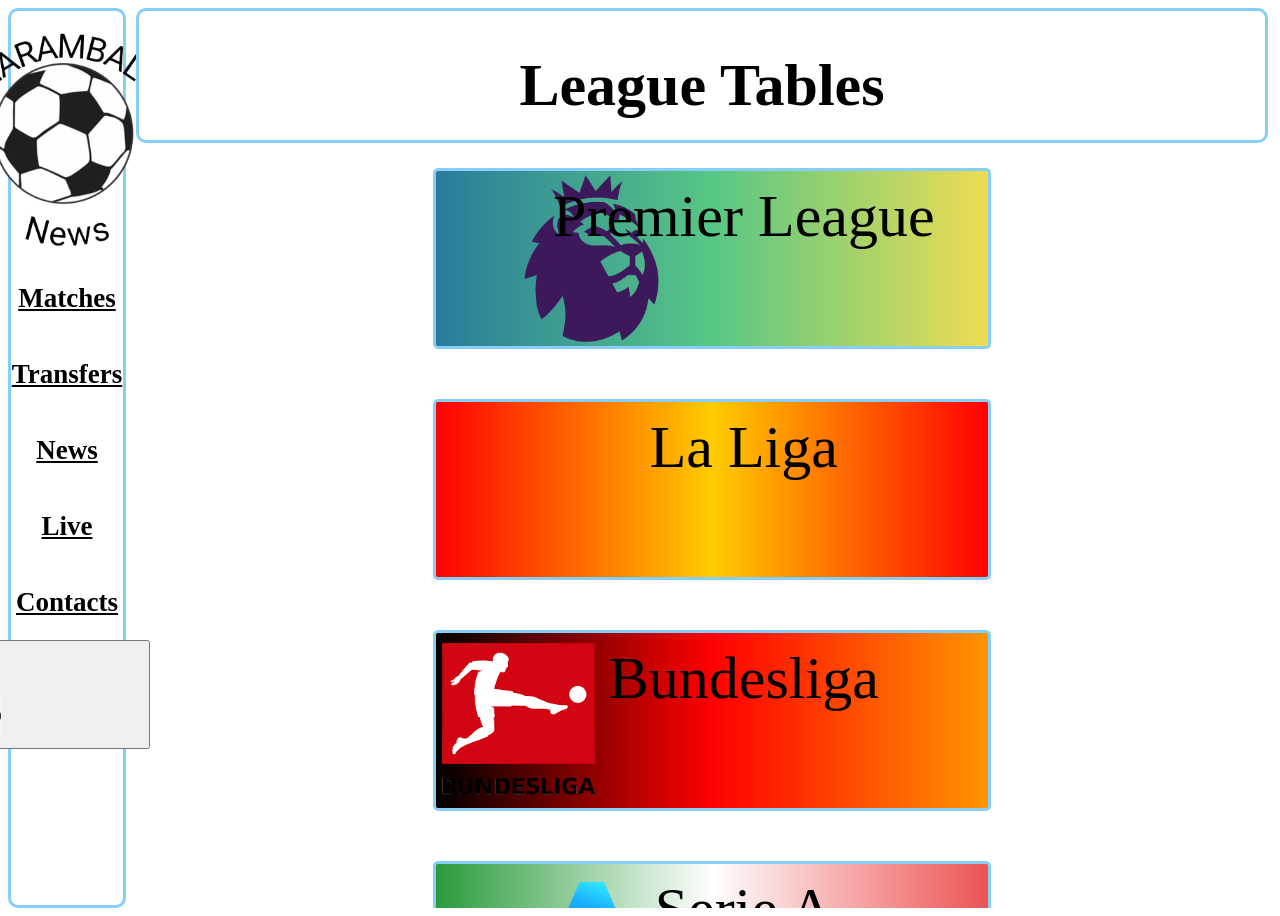
==== index.html @ cccdbd63 "vecka 13 ." ====
<!DOCTYPE html>
<html lang="en">
<head>
  <meta charset="UTF-8">
  <meta name="viewport" content="width=device-width, initial-scale=1.0">
  <link rel="stylesheet" href="css/style.css">
  <title>Document</title>




  
</head>

<body>


  

  <header>
    <h1>League Tables</h1> 
  </header>

<main
  class="container">
  <details id="prem" name="league" class="details">
    <table class="table">
      <tr>
        <td>Team</td>
        <td>Points</td>
        <td>Wins</td>
        <td>Draws</td>
        <td>Losses</td>
      </tr>
      
      <tr>
      <td> <img class="logo" src="img/logos/prem/lfc.png" alt=""> Liverpool</td>
      <td>84</td>
      <td>25</td>
      <td>9</td>
      <td>4</td>
      </tr>
      
      <tr>
        <td> <img class="logo" src="img/logos/prem/afc.png" alt=""> Arsenal</td>
        <td>74</td>
        <td>20</td>
        <td>14</td>
        <td>4</td>
      </tr>

      <tr>
        <td> <img class="logo" src="img/logos/prem/mcfc.png" alt=""> Man City</td>
        <td>71</td>
        <td>21</td>
        <td>8</td>
        <td>9</td>
      </tr>

      <tr>
        <td> <img class="logo" src="img/logos/prem/cfc.png" alt=""> Chealsea</td>
        <td>69</td>
        <td>20</td>
        <td>9</td>
        <td>9</td>
      </tr>

      <tr>
        <td> <img class="logo" src="img/logos/prem/nfc.png" alt=""> Newcastle</td>
        <td>66</td>
        <td>20</td>
        <td>12</td>
        <td>6</td>
      </tr>
      
      
      
        </table>
  <summary> Premier League</summary>
</details>



  <details id="laliga" name="league" class="details">
    <table class="table">
      <tr>
        <td>Team</td>
        <td>Points</td>
        <td>Wins</td>
        <td>Losses</td>
        <td>Draws</td>
      </tr>
      
      <tr>
      <td> <img class="logo" src="img/logos/liga/fcb.png" alt=""> Barcelona</td>
      <td>88</td>
      <td>28</td>
      <td>6</td>
      <td>4</td>
      </tr>
      
      <tr>
        <td> <img class="logo" src="img/logos/liga/real.png" alt=""> Real Madrid</td>
        <td>84</td>
        <td>26</td>
        <td>6</td>
        <td>6</td>
      </tr>
      
      <tr>
        <td> <img class="logo" src="img/logos/liga/amadrid.png" alt=""> Atlético Madrid</td>
        <td>76</td>
        <td>22</td>
        <td>6</td>
        <td>10</td>
      </tr>
      
      <tr>
        <td> <img class="logo" src="img/logos/liga/bilbao.png" alt=""> Bilbao</td>
        <td>70</td>
        <td>19</td>
        <td>6</td>
        <td>13</td>
      </tr>
      
      <tr>
        <td> <img class="logo" src="img/logos/liga/villa.png" alt=""> Villarreal</td>
        <td>70</td>
        <td>20</td>
        <td>8</td>
        <td>10</td>
      </tr>
      
        </table>
<summary>La Liga</summary>
  </details>



  <details id="bundesliga" name="league" class="details">

    <table class="table">
      <tr>
        <td>Team</td>
        <td>Points</td>
        <td>Wins</td>
        <td>Losses</td>
        <td>Draws</td>
      </tr>
      
      <tr>
      <td> <img class="logo" src="img/logos/Bundesliga/bayern.png" alt=""> Bayern</td>
      <td>82</td>
      <td>25</td>
      <td>2</td>
      <td>7</td>
      </tr>
      
      <tr>
        <td> <img class="logo" src="img/logos/Bundesliga/leverkusen.png" alt=""> Leverkusen</td>
        <td>69</td>
        <td>19</td>
        <td>3</td>
        <td>12</td>
      </tr>

      <tr>
        <td> <img class="logo" src="img/logos/Bundesliga/frankfurt.png" alt=""> Frankfurt</td>
        <td>60</td>
        <td>17</td>
        <td>8</td>
        <td>9</td>
      </tr>

      <tr>
        <td> <img class="logo" src="img/logos/Bundesliga/dortmund.png" alt=""> Dortmund</td>
        <td>57</td>
        <td>17</td>
        <td>11</td>
        <td>6</td>
      </tr>

      <tr>
        <td> <img class="logo" src="img/logos/Bundesliga/freiburg.png" alt=""> Freiburg</td>
        <td>55</td>
        <td>16</td>
        <td>11</td>
        <td>7</td>
      </tr>
      
        </table>

    <summary>Bundesliga</summary>
  </details>



  <details id="seriea" name="league" class="details">

    <table class="table">
      <tr>
        <td>Team</td>
        <td>Points</td>
        <td>Wins</td>
        <td>Losses</td>
        <td>Draws</td>
      </tr>
      
      <tr>
      <td> <img class="logo" src="img/logos/Serie/napoli.png" alt=""> Napoli</td>
      <td>82</td>
      <td>24</td>
      <td>4</td>
      <td>10</td>
      </tr>
      
      <tr>
        <td> <img class="logo" src="img/logos/Serie/inter.png" alt=""> Inter</td>
        <td>74</td>
        <td>22</td>
        <td>8</td>
        <td>8</td>
      </tr>
      
      <tr>
        <td> <img class="logo" src="img/logos/Serie/atalanta.png" alt=""> Atalanta</td>
        <td>74</td>
        <td>22</td>
        <td>8</td>
        <td>8</td>
      </tr>
      
      <tr>
        <td> <img class="logo" src="img/logos/Serie/juve.png" alt=""> Juventus</td>
        <td>70</td>
        <td>18</td>
        <td>4</td>
        <td>16</td>
      </tr>
      
      <tr>
        <td> <img class="logo" src="img/logos/Serie/roma.png" alt=""> Roma</td>
        <td>69</td>
        <td>20</td>
        <td>9</td>
        <td>9</td>
      </tr>
      
        </table>

    <summary>Serie A</summary>
  </details>



  <details id="ligue1" name="league" class="details">
    <table class="table">
      <tr>
        <td>Team</td>
        <td>Points</td>
        <td>Wins</td>
        <td>Losses</td>
        <td>Draws</td>
      </tr>
      
      <tr>
      <td> <img class="logo" src="img/logos/1/psg.png" alt=""> PSG</td>
      <td>84</td>
      <td>26</td>
      <td>2</td>
      <td>6</td>
      </tr>
      
      <tr>
        <td> <img class="logo" src="img/logos/1/lom.png" alt=""> L'OM</td>
        <td>65</td>
        <td>20</td>
        <td>9</td>
        <td>5</td>
      </tr>
      
      <tr>
        <td> <img class="logo" src="img/logos/1/monaco.png" alt=""> AS Monaco</td>
        <td>61</td>
        <td>18</td>
        <td>9</td>
        <td>7</td>
      </tr>
      
      <tr>
        <td> <img class="logo" src="img/logos/1/nice.png" alt=""> Nice</td>
        <td>60</td>
        <td>17</td>
        <td>8</td>
        <td>9</td>
      </tr>
      
      <tr>
        <td> <img class="logo" src="img/logos/1/losc.png" alt=""> LOSC</td>
        <td>60</td>
        <td>17</td>
        <td>8</td>
        <td>9</td>
      </tr>
      
        </table>
    <summary>Ligue 1</summary>
  </details>




  <details id="championsleague" name="league" class="details">
    <table class="table">
<tr>
  <td>Team</td>
  <td>Points</td>
  <td>Wins</td>
  <td>Losses</td>
  <td>Draws</td>
</tr>

<tr>
<td> <img class="logo" src="img/logos/prem/lfc.png" alt=""> Liverpool</td>
<td>21</td>
<td>7</td>
<td>1</td>
<td>0</td>
</tr>

<tr>
  <td> <img class="logo" src="img/logos/liga/fcb.png" alt=""> Barcelona</td>
  <td>19</td>
  <td>6</td>
  <td>1</td>
  <td>1</td>
</tr>

<tr>
  <td> <img class="logo" src="img/logos/prem/afc.png" alt=""> Arsenal</td>
  <td>19</td>
  <td>6</td>
  <td>1</td>
  <td>1</td>
</tr>

<tr>
  <td> <img class="logo" src="img/logos/Serie/inter.png" alt=""> Inter</td>
  <td>19</td>
  <td>6</td>
  <td>1</td>
  <td>1</td>
</tr>

<tr>
  <td> <img class="logo" src="img/logos/liga/amadrid.png" alt=""> Atlético Madrid</td>
  <td>18</td>
  <td>6</td>
  <td>2</td>
  <td>0</td>
</tr>

  </table>

    <summary>Champions League</summary>
  </details>
  


</main>

<nav>

  <a href="index.html">  <img  id="haram" src="img/logos/haramball.png" alt="">  </a>
 <h1><a href="index2.html">Matches</a></h1>
 <h1><a href="index3.html">Transfers</a></h1>
<h1><a href="index4.html">News</a></h1>
<h1><a href="index5.html">Live</a></h1>
<h1><a href="indexcontacts.html">Contacts</a></h1>

<button>
<audio  controls autoplay>
  <source src="audio/sawarim-djihad-made-with-Voicemod.mp3">
</audio>
</button>


</nav>

</body>
</html>
---- css/style.css ----
body{
    display:grid;
    height:100vh;
    width: 100vw;
    grid-template-columns: 10vw 90vw;
    grid-template-rows:  15vh 85vh;
    grid-template-areas:
   'nav hd'
   'nav mn';
   font-size: xx-large;
   font-family:Georgia, 'Times New Roman', Times, serif;
   font-weight: 300;
}

header{
    grid-area: hd;
    background-color:white;
    background-size: contain;
    color: black;
     margin-right: 20px;
border: 3px solid lightskyblue;
border-radius: 10px;
font-size: 30px;
text-align: center;
z-index: 999;
}

nav{
    grid-area: nav;
    background-color:white;
    display: flex;
    flex-direction: column;
    align-items: center;
    font-size: 18px;
    margin-right: 10px;
 border-color: black;
border-radius: 10px;
border: 3px solid lightskyblue;


}
main{
    grid-area: mn;
    background-color:white;
    overflow: scroll;
}

.container{
    display: flex;
    flex-wrap: wrap;
    justify-content: space-evenly;
  
}


.container details{
background-color:whitesmoke;
width: 40vw;
height: 15vh;
margin:25px;
padding: 20px;
border-radius: 5px;
font-size: 60px;
border: 3px solid lightskyblue;



}

.table{
background-color: white;
font-size:xx-large;
z-index: 999;
position: absolute;
}

.logo{
    width: 100px;
    height: 100px;
}


td,tr{
    border-bottom: 3px solid black;
    border-left: 3px solid black;
    text-align: center;
    
}

.details{
    z-index: 0;
    position: relative;
    text-align: center;
    line-height: 50px;
    
}

.details[open]{
    z-index: 1000;
}

::marker{
    color: transparent;
}

::marker{
    color: transparent;
    width:100px;
    height:100px;
}


.leaguelogo{
    width: 50px;
    height:50px;
}

#prem{
    background-image: url(../img/logos/prem/prem.png),linear-gradient(90deg,rgba(42, 123, 155, 1) 0%, rgba(87, 199, 133, 1) 50%, rgba(237, 221, 83, 1) 100%);
    background-repeat: no-repeat;
    background-size: contain;

 

}



#laliga{
    background-image: url(https://1000logos.net/wp-content/uploads/2019/01/Spanish-La-Liga-Logo-2016.png),linear-gradient(90deg,rgba(255, 0, 0, 1) 0%, rgba(255, 204, 0, 1) 50%, rgba(255, 0, 0, 1) 100%);
    background-repeat: no-repeat;
    background-size: contain;
    
}

#bundesliga{
    background-image: url(../img/logos/Bundesliga/bundesliga.png),linear-gradient(90deg,rgba(0, 0, 0, 1) 0%, rgba(255, 0, 0, 1) 50%, rgba(255, 149, 0, 1) 100%);
    background-repeat: no-repeat;
    background-size: contain;
}

#seriea{
    background-image: url(../img/logos/Serie/seriea.png),    linear-gradient(90deg,rgba(42, 155, 59, 1) 0%, rgba(255, 255, 255, 1) 50%, rgba(237, 83, 83, 1) 100%);
    background-repeat: no-repeat;
    background-size: contain;

}

#ligue1{
    background-image: url(https://1000logos.net/wp-content/uploads/2019/01/Ligue-1-Logo.png),linear-gradient(90deg,rgba(0, 94, 255, 1) 0%, rgba(255, 255, 255, 1) 50%, rgba(255, 0, 0, 1) 100%);
    background-repeat: no-repeat;
    background-size: contain;

}

#championsleague{
    background-image: url(../img/logos/Championsleague/cl.png),    linear-gradient(90deg,rgba(2, 0, 36, 1) 0%, rgba(9, 9, 121, 1) 35%, rgba(0, 212, 255, 1) 100%);
    background-repeat: no-repeat;
    background-size: contain;
    color: white;

}

audio{
    height: 100px;
    width:150px;
}

#haram{
    width: 327.6px;
    height: 245px;
}

a{
    color:black;
}

a:hover{
    color: lightblue;
}





.container2{
    display: flex;
    flex-wrap: wrap;
 justify-content: space-evenly;
 
}

.container2 div{
background-color:lightskyblue;
height:600px;
width: 400px;;
margin: 80px;



display: grid;
grid-template-rows: 75% 25%;
}

.container2 div img{
width: 100%;
height: 100%;
}

.container2 div p{
    width: 100%;
    height: 100%;
    text-align: center;
    font-size: 40px;
}


.container3{
    display: grid;
     grid-template-columns: 55% 20% 20%;
    grid-template-rows: 45% 50%;
    margin: 50px;
    gap: 15px;
    color: white;
    font-size: 30px;
    
 
 
}

#item31{
    background-color: red;
   grid-row: 1 / 3;
    grid-column: 1;
    height: 700px;
    background-image: url(https://a1.espncdn.com/combiner/i?img=%2Fphoto%2F2026%2F0318%2Fr1630383_1296x729_16%2D9.jpg);
    background-repeat: no-repeat;
    background-size: cover;
}

#item32{
    background-color: blue;
    grid-row: 1;
    grid-column: 2;
      background-image: url(https://preview.redd.it/2025-ballon-dor-cermony-leaked-v0-2fiqjdub6dye1.png?width=640&crop=smart&auto=webp&s=3a9dbaffcb5c93fee617f19afb837bb553e7148c);
    background-repeat: no-repeat;
    background-size: cover;
}


#item33{
   background-color: lightgreen;
    grid-row: 1;
    grid-column: 3;
    background-image: url(https://encrypted-tbn0.gstatic.com/images?q=tbn:ANd9GcSksF1P_-aKVc0wBYLJDgEvcg1DZw9-wPRLyg&s);
    background-repeat: no-repeat;
    background-size: cover;
    
}

#item34{
    background-color: pink;
    grid-row: 2;
    grid-column: 2 / 4;
    background-image: url(https://static.standard.co.uk/2025/01/20/13/00/tottenham.jpeg?trim=113,301,234,122&quality=75&auto=webp&width=1000);
    background-size: cover;
    background-repeat: no-repeat;
    
  
}

.container4{
    display: grid;
    grid-template-rows: 20% 20% 20% 20% 20%;
    gap: 15px;
    margin: 30px;
    font-size: 56px;
    text-align: center;
}

#item41{
    background-color: red;
    height: 200px;

}

#item42{
    background-color: blue;
        height: 200px;

}

#item43{
   background-color: lightgreen;
       height: 200px;
    
}

#item44{
    background-color: pink;
        height: 200px;

}

#item45{
    background-color: aqua;
        height: 200px;
}
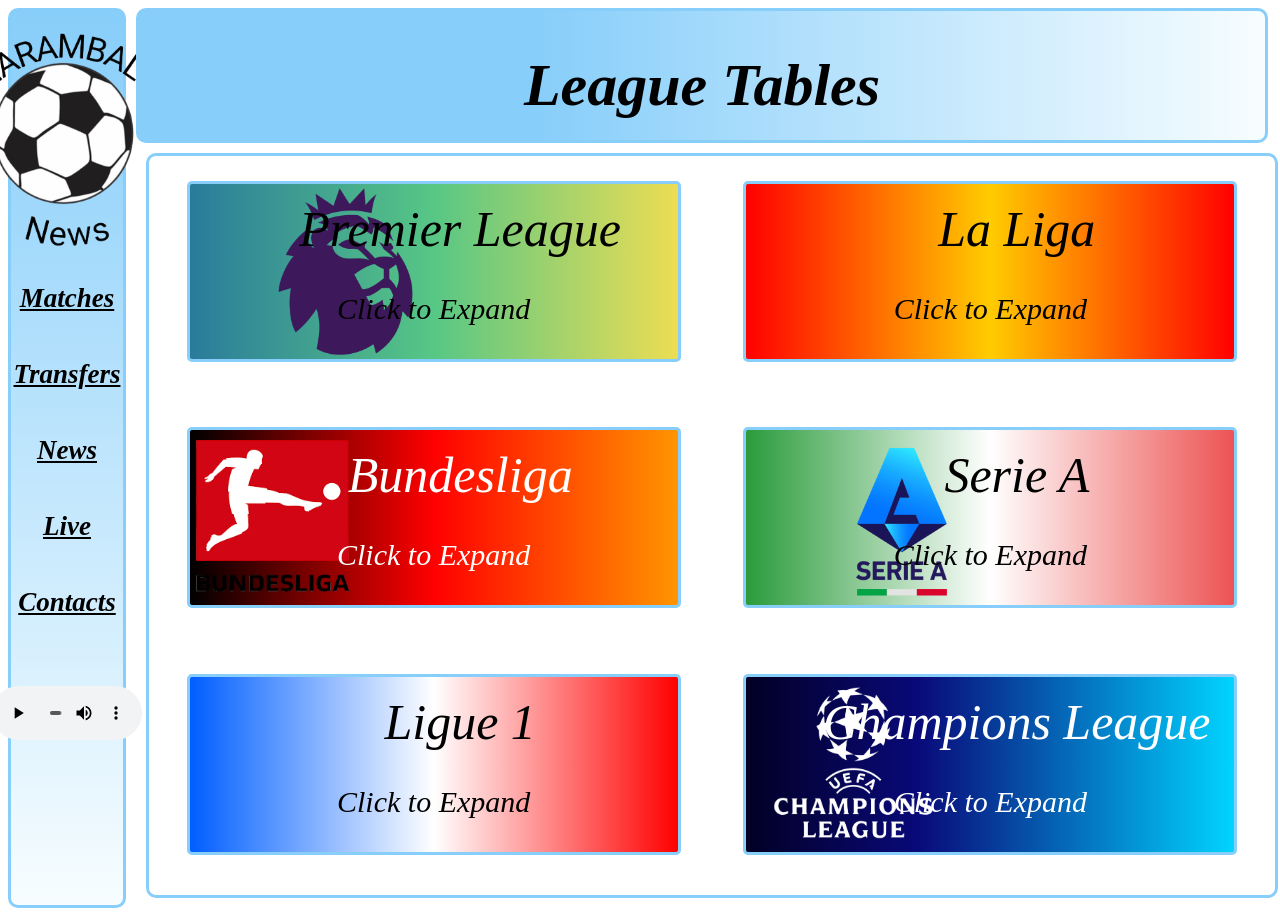
==== commit 00db68a4: "vecka 14 ." ====
--- a/index.html
+++ b/index.html
@@ -6,6 +6,8 @@
   <link rel="stylesheet" href="css/style.css">
   <title>Document</title>
 
+  <script>src="scrip.js" </script>
+
 
 
 
@@ -76,7 +78,7 @@
       
       
         </table>
-  <summary> Premier League</summary>
+  <summary> Premier League<p>Click to Expand</p></summary>
 </details>
 
 
@@ -87,16 +89,16 @@
         <td>Team</td>
         <td>Points</td>
         <td>Wins</td>
-        <td>Losses</td>
-        <td>Draws</td>
+        <td>Draws</td>
+        <td>Losses</td>
       </tr>
       
       <tr>
       <td> <img class="logo" src="img/logos/liga/fcb.png" alt=""> Barcelona</td>
       <td>88</td>
       <td>28</td>
+      <td>4</td>
       <td>6</td>
-      <td>4</td>
       </tr>
       
       <tr>
@@ -111,28 +113,28 @@
         <td> <img class="logo" src="img/logos/liga/amadrid.png" alt=""> Atlético Madrid</td>
         <td>76</td>
         <td>22</td>
-        <td>6</td>
         <td>10</td>
+        <td>6</td>
       </tr>
       
       <tr>
         <td> <img class="logo" src="img/logos/liga/bilbao.png" alt=""> Bilbao</td>
         <td>70</td>
         <td>19</td>
-        <td>6</td>
         <td>13</td>
+        <td>6</td>
       </tr>
       
       <tr>
         <td> <img class="logo" src="img/logos/liga/villa.png" alt=""> Villarreal</td>
         <td>70</td>
         <td>20</td>
-        <td>8</td>
         <td>10</td>
-      </tr>
-      
-        </table>
-<summary>La Liga</summary>
+        <td>8</td>
+      </tr>
+      
+        </table>
+<summary>La Liga<p>Click to Expand</p></summary>
   </details>
 
 
@@ -144,53 +146,53 @@
         <td>Team</td>
         <td>Points</td>
         <td>Wins</td>
-        <td>Losses</td>
-        <td>Draws</td>
+        <td>Draws</td>
+        <td>Losses</td>
       </tr>
       
       <tr>
       <td> <img class="logo" src="img/logos/Bundesliga/bayern.png" alt=""> Bayern</td>
       <td>82</td>
       <td>25</td>
+      <td>7</td>
       <td>2</td>
-      <td>7</td>
       </tr>
       
       <tr>
         <td> <img class="logo" src="img/logos/Bundesliga/leverkusen.png" alt=""> Leverkusen</td>
         <td>69</td>
         <td>19</td>
+        <td>12</td>
         <td>3</td>
-        <td>12</td>
       </tr>
 
       <tr>
         <td> <img class="logo" src="img/logos/Bundesliga/frankfurt.png" alt=""> Frankfurt</td>
         <td>60</td>
         <td>17</td>
-        <td>8</td>
-        <td>9</td>
+        <td>9</td>
+        <td>8</td>
       </tr>
 
       <tr>
         <td> <img class="logo" src="img/logos/Bundesliga/dortmund.png" alt=""> Dortmund</td>
         <td>57</td>
         <td>17</td>
+        <td>6</td>
         <td>11</td>
-        <td>6</td>
       </tr>
 
       <tr>
         <td> <img class="logo" src="img/logos/Bundesliga/freiburg.png" alt=""> Freiburg</td>
         <td>55</td>
         <td>16</td>
+        <td>7</td>
         <td>11</td>
-        <td>7</td>
-      </tr>
-      
-        </table>
-
-    <summary>Bundesliga</summary>
+      </tr>
+      
+        </table>
+
+    <summary>Bundesliga<p>Click to Expand</p></summary>
   </details>
 
 
@@ -202,16 +204,16 @@
         <td>Team</td>
         <td>Points</td>
         <td>Wins</td>
-        <td>Losses</td>
-        <td>Draws</td>
+        <td>Draws</td>
+        <td>Losses</td>
       </tr>
       
       <tr>
       <td> <img class="logo" src="img/logos/Serie/napoli.png" alt=""> Napoli</td>
       <td>82</td>
       <td>24</td>
+      <td>10</td>
       <td>4</td>
-      <td>10</td>
       </tr>
       
       <tr>
@@ -234,8 +236,8 @@
         <td> <img class="logo" src="img/logos/Serie/juve.png" alt=""> Juventus</td>
         <td>70</td>
         <td>18</td>
+        <td>16</td>
         <td>4</td>
-        <td>16</td>
       </tr>
       
       <tr>
@@ -248,7 +250,7 @@
       
         </table>
 
-    <summary>Serie A</summary>
+    <summary>Serie A<p>Click to Expand</p></summary>
   </details>
 
 
@@ -259,52 +261,52 @@
         <td>Team</td>
         <td>Points</td>
         <td>Wins</td>
-        <td>Losses</td>
-        <td>Draws</td>
+        <td>Draws</td>
+        <td>Losses</td>
       </tr>
       
       <tr>
       <td> <img class="logo" src="img/logos/1/psg.png" alt=""> PSG</td>
       <td>84</td>
       <td>26</td>
+      <td>6</td>
       <td>2</td>
-      <td>6</td>
       </tr>
       
       <tr>
         <td> <img class="logo" src="img/logos/1/lom.png" alt=""> L'OM</td>
         <td>65</td>
         <td>20</td>
-        <td>9</td>
         <td>5</td>
+        <td>9</td>
       </tr>
       
       <tr>
         <td> <img class="logo" src="img/logos/1/monaco.png" alt=""> AS Monaco</td>
         <td>61</td>
         <td>18</td>
-        <td>9</td>
         <td>7</td>
+        <td>9</td>
       </tr>
       
       <tr>
         <td> <img class="logo" src="img/logos/1/nice.png" alt=""> Nice</td>
         <td>60</td>
         <td>17</td>
-        <td>8</td>
-        <td>9</td>
+        <td>9</td>
+        <td>8</td>
       </tr>
       
       <tr>
         <td> <img class="logo" src="img/logos/1/losc.png" alt=""> LOSC</td>
         <td>60</td>
         <td>17</td>
-        <td>8</td>
-        <td>9</td>
-      </tr>
-      
-        </table>
-    <summary>Ligue 1</summary>
+        <td>9</td>
+        <td>8</td>
+      </tr>
+      
+        </table>
+    <summary>Ligue 1<p>Click to Expand</p></summary>
   </details>
 
 
@@ -316,16 +318,16 @@
   <td>Team</td>
   <td>Points</td>
   <td>Wins</td>
+  <td>Draws</td>
   <td>Losses</td>
-  <td>Draws</td>
 </tr>
 
 <tr>
 <td> <img class="logo" src="img/logos/prem/lfc.png" alt=""> Liverpool</td>
 <td>21</td>
 <td>7</td>
+<td>0</td>
 <td>1</td>
-<td>0</td>
 </tr>
 
 <tr>
@@ -356,13 +358,13 @@
   <td> <img class="logo" src="img/logos/liga/amadrid.png" alt=""> Atlético Madrid</td>
   <td>18</td>
   <td>6</td>
+  <td>0</td>
   <td>2</td>
-  <td>0</td>
 </tr>
 
   </table>
 
-    <summary>Champions League</summary>
+    <summary>Champions League <p>Click to Expand</p></summary>
   </details>
   
 
@@ -378,11 +380,11 @@
 <h1><a href="index5.html">Live</a></h1>
 <h1><a href="indexcontacts.html">Contacts</a></h1>
 
-<button>
+
 <audio  controls autoplay>
   <source src="audio/sawarim-djihad-made-with-Voicemod.mp3">
 </audio>
-</button>
+
 
 
 </nav>
--- a/css/style.css
+++ b/css/style.css
@@ -10,15 +10,19 @@
    font-size: xx-large;
    font-family:Georgia, 'Times New Roman', Times, serif;
    font-weight: 300;
+   font-style:italic;
+   font-family:'Times New Roman', Times, serif;
+
 }
 
 header{
     grid-area: hd;
     background-color:white;
+background: linear-gradient(90deg,rgba(135, 206, 250, 1) 35%, rgba(247, 253, 255, 1) 100%);
     background-size: contain;
     color: black;
      margin-right: 20px;
-border: 3px solid lightskyblue;
+border: 3px solid #87cefa;
 border-radius: 10px;
 font-size: 30px;
 text-align: center;
@@ -27,7 +31,8 @@
 
 nav{
     grid-area: nav;
-    background-color:white;
+    background-color: white;
+background: linear-gradient(0deg,rgba(247, 253, 255, 1) 0%, rgba(135, 206, 250, 1) 100%);
     display: flex;
     flex-direction: column;
     align-items: center;
@@ -43,6 +48,9 @@
     grid-area: mn;
     background-color:white;
     overflow: scroll;
+    margin: 10px;
+border: 3px solid lightskyblue;
+border-radius: 10px;
 }
 
 .container{
@@ -55,12 +63,12 @@
 
 .container details{
 background-color:whitesmoke;
-width: 40vw;
+width: 35vw;
 height: 15vh;
 margin:25px;
 padding: 20px;
 border-radius: 5px;
-font-size: 60px;
+font-size: 50px;
 border: 3px solid lightskyblue;
 
 
@@ -82,7 +90,7 @@
 
 td,tr{
     border-bottom: 3px solid black;
-    border-left: 3px solid black;
+ border: 3px solid black;
     text-align: center;
     
 }
@@ -92,7 +100,18 @@
     position: relative;
     text-align: center;
     line-height: 50px;
+
+
+    table{
+        position: relative;
+        top: 15px
+    }
     
+p{
+font-size: 30px;
+}
+
+
 }
 
 .details[open]{
@@ -120,6 +139,10 @@
     background-repeat: no-repeat;
     background-size: contain;
 
+    table{
+        background:linear-gradient(90deg,rgba(42, 123, 155, 1) 0%, rgba(87, 199, 133, 1) 50%, rgba(237, 221, 83, 1) 100%) ;
+    }
+
  
 
 }
@@ -130,13 +153,20 @@
     background-image: url(https://1000logos.net/wp-content/uploads/2019/01/Spanish-La-Liga-Logo-2016.png),linear-gradient(90deg,rgba(255, 0, 0, 1) 0%, rgba(255, 204, 0, 1) 50%, rgba(255, 0, 0, 1) 100%);
     background-repeat: no-repeat;
     background-size: contain;
-    
+    table{
+        background: linear-gradient(90deg,rgba(255, 0, 0, 1) 0%, rgba(255, 204, 0, 1) 50%, rgba(255, 0, 0, 1) 100%);
+    }
 }
 
 #bundesliga{
     background-image: url(../img/logos/Bundesliga/bundesliga.png),linear-gradient(90deg,rgba(0, 0, 0, 1) 0%, rgba(255, 0, 0, 1) 50%, rgba(255, 149, 0, 1) 100%);
     background-repeat: no-repeat;
     background-size: contain;
+    color: white;
+
+    table{
+        background: linear-gradient(90deg,rgba(0, 0, 0, 1) 0%, rgba(255, 0, 0, 1) 50%, rgba(255, 149, 0, 1) 100%);
+    }
 }
 
 #seriea{
@@ -144,13 +174,18 @@
     background-repeat: no-repeat;
     background-size: contain;
 
+    table{
+        background: linear-gradient(90deg,rgba(42, 155, 59, 1) 0%, rgba(255, 255, 255, 1) 50%, rgba(237, 83, 83, 1) 100%);
+    }
 }
 
 #ligue1{
     background-image: url(https://1000logos.net/wp-content/uploads/2019/01/Ligue-1-Logo.png),linear-gradient(90deg,rgba(0, 94, 255, 1) 0%, rgba(255, 255, 255, 1) 50%, rgba(255, 0, 0, 1) 100%);
     background-repeat: no-repeat;
     background-size: contain;
-
+table{
+    background: linear-gradient(90deg,rgba(0, 94, 255, 1) 0%, rgba(255, 255, 255, 1) 50%, rgba(255, 0, 0, 1) 100%);
+}
 }
 
 #championsleague{
@@ -158,6 +193,10 @@
     background-repeat: no-repeat;
     background-size: contain;
     color: white;
+
+    table{
+        background:linear-gradient(90deg,rgba(2, 0, 36, 1) 0%, rgba(9, 9, 121, 1) 35%, rgba(0, 212, 255, 1) 100%) ;
+    }
 
 }
 
@@ -176,7 +215,7 @@
 }
 
 a:hover{
-    color: lightblue;
+    color: white;
 }
 
 
@@ -271,38 +310,199 @@
 
 .container4{
     display: grid;
-    grid-template-rows: 20% 20% 20% 20% 20%;
-    gap: 15px;
+    grid-template-rows: 15% 15% 15% 15% 15% 15% 15% 15% 15% 15%;
     margin: 30px;
     font-size: 56px;
     text-align: center;
+    line-height: 200px;
+
 }
 
 #item41{
     background-color: red;
     height: 200px;
+        border-radius: 5px;
 
 }
 
 #item42{
-    background-color: blue;
+    background-color: lightskyblue;
         height: 200px;
+         border-radius: 5px;
+
 
 }
 
 #item43{
    background-color: lightgreen;
        height: 200px;
+        border-radius: 5px;
+
     
 }
 
 #item44{
     background-color: pink;
         height: 200px;
+         border-radius: 5px;
+
 
 }
 
 #item45{
     background-color: aqua;
         height: 200px;
-}
+         border-radius: 5px;
+
+}
+
+#item46{
+background-color: cornflowerblue;
+height: 200px;
+ border-radius: 5px;
+
+
+}
+
+#item47{
+    background-color: bisque;
+    height: 200px;
+     border-radius: 5px;
+
+}
+
+#item48{
+    background-color:gold;
+    height: 200px;
+     border-radius: 5px;
+}
+
+#item49{
+    background-color: aquamarine;
+    height: 200px;
+     border-radius: 5px;
+}
+
+#item410{
+    background-color:hotpink;
+    height: 200px;
+     border-radius: 5px;
+}
+
+
+.container5{
+display:grid;
+grid-template-columns: 60% 40% ;
+
+
+}
+
+#big{
+    display: grid;
+    grid-template-rows: 20% 20% 20% 20% 20%;
+    margin: 10px;
+    height: 1000px;
+}
+
+#item51{
+    background-color: aqua;
+        margin: 10px;
+            border-radius: 5px;
+}
+
+#item52{
+    background-color: blueviolet;
+        margin: 10px;
+            border-radius: 5px;
+}
+
+#item53{
+    background-color: chartreuse;
+        margin: 10px;
+            border-radius: 5px;
+}
+
+#item54{
+    background-color: red;
+        margin: 10px;
+            border-radius: 5px;
+}
+
+#item55{
+background-color:fuchsia;
+    margin: 10px;
+        border-radius: 5px;
+}
+
+
+#small{
+    display: grid;
+    grid-template-rows: 10% 10% 10% 10% 10%;
+    margin: 10px;
+    height: 1000px;
+}
+
+
+#item56{
+    background-color: wheat;
+        margin: 10px;
+        border-radius: 5px;
+}
+
+
+#item57{
+    background-color: wheat;
+        margin: 10px;
+        border-radius: 5px;
+}
+
+#item58{
+    background-color: wheat;
+        margin: 10px;
+        border-radius: 5px;
+}
+
+#item59{
+    background-color: wheat;
+        margin: 10px;
+        border-radius: 5px;
+}
+
+#item510{
+    background-color: wheat;
+        margin: 10px;
+        border-radius: 5px;
+}
+
+
+
+@media(max-width:500px){
+
+    body{
+        grid-template-columns: 0vw 90vw;
+    grid-template-rows:  15vh 85vh;
+    grid-template-areas:
+   'nav hd'
+   'nav mn';    
+   justify-content: center;
+   margin: 5px;
+   padding: 5px;
+
+    }
+  
+nav{
+    display: none;
+}
+
+
+header{
+    width: 100%;
+    align-content: center;
+    font-size: 25px;
+}
+
+coontainer{
+    font-size: 10px;
+}
+
+}
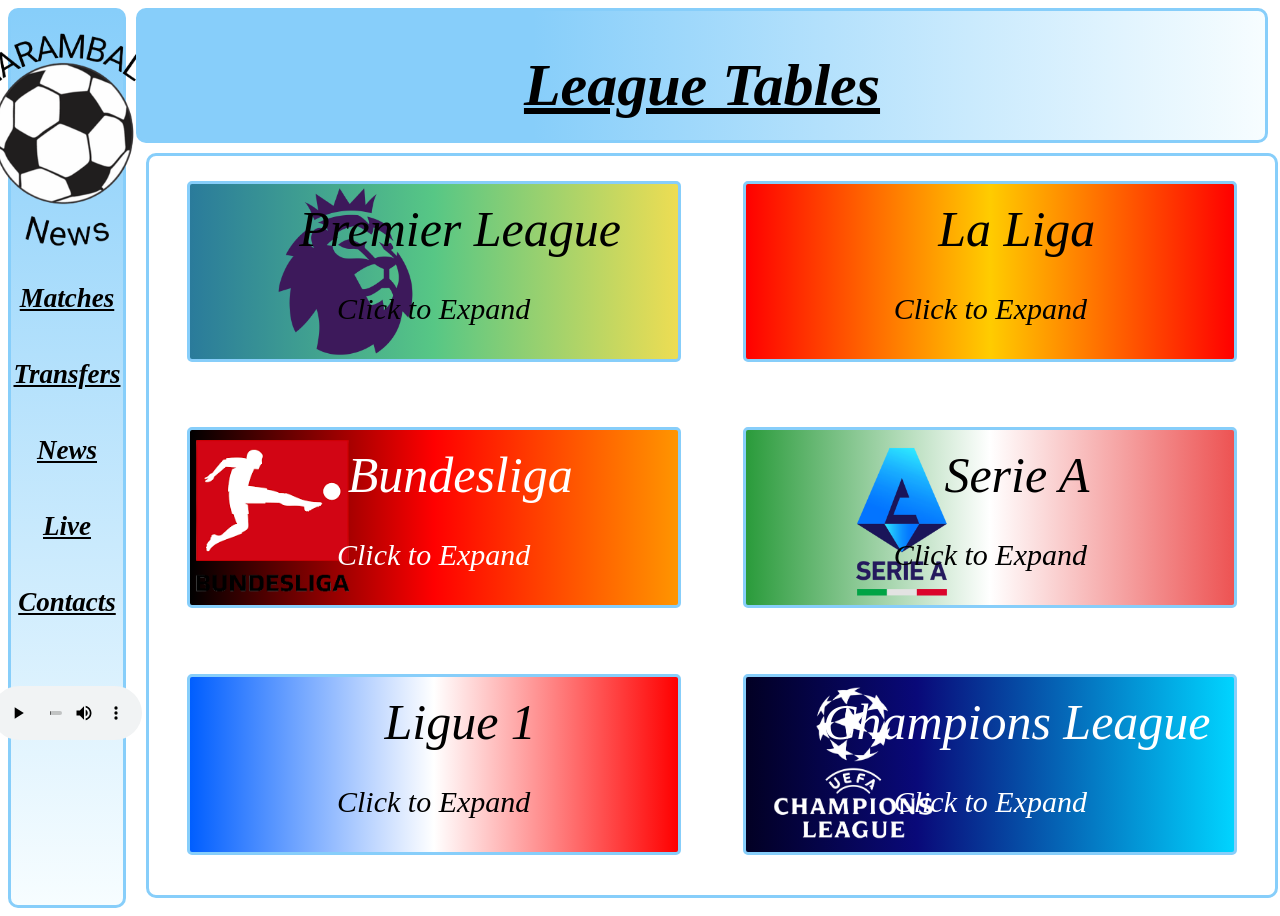
==== commit d33e9ecb: "vecka 15 lördag ." ====
--- a/index.html
+++ b/index.html
@@ -20,7 +20,7 @@
   
 
   <header>
-    <h1>League Tables</h1> 
+   <a href="index2.html"><h1>League Tables</h1> </a> 
   </header>
 
 <main
@@ -52,7 +52,7 @@
       </tr>
 
       <tr>
-        <td> <img class="logo" src="img/logos/prem/mcfc.png" alt=""> Man City</td>
+        <td> <img class="logo" src="img/logos/prem/mcfc.png" alt=""> ManCity</td>
         <td>71</td>
         <td>21</td>
         <td>8</td>
@@ -78,7 +78,7 @@
       
       
         </table>
-  <summary> Premier League<p>Click to Expand</p></summary>
+  <summary>Premier League<p>Click to Expand</p></summary>
 </details>
 
 
@@ -102,7 +102,7 @@
       </tr>
       
       <tr>
-        <td> <img class="logo" src="img/logos/liga/real.png" alt=""> Real Madrid</td>
+        <td> <img class="logo" src="img/logos/liga/real.png" alt="">Madrid</td>
         <td>84</td>
         <td>26</td>
         <td>6</td>
@@ -110,7 +110,7 @@
       </tr>
       
       <tr>
-        <td> <img class="logo" src="img/logos/liga/amadrid.png" alt=""> Atlético Madrid</td>
+        <td> <img class="logo" src="img/logos/liga/amadrid.png" alt=""> Atlético</td>
         <td>76</td>
         <td>22</td>
         <td>10</td>
@@ -282,7 +282,7 @@
       </tr>
       
       <tr>
-        <td> <img class="logo" src="img/logos/1/monaco.png" alt=""> AS Monaco</td>
+        <td> <img class="logo" src="img/logos/1/monaco.png" alt="">Monaco</td>
         <td>61</td>
         <td>18</td>
         <td>7</td>
@@ -355,7 +355,7 @@
 </tr>
 
 <tr>
-  <td> <img class="logo" src="img/logos/liga/amadrid.png" alt=""> Atlético Madrid</td>
+  <td> <img class="logo" src="img/logos/liga/amadrid.png" alt=""> Atlético</td>
   <td>18</td>
   <td>6</td>
   <td>0</td>
--- a/css/style.css
+++ b/css/style.css
@@ -61,6 +61,7 @@
 }
 
 
+
 .container details{
 background-color:whitesmoke;
 width: 35vw;
@@ -501,8 +502,53 @@
     font-size: 25px;
 }
 
-coontainer{
+.coontainer{
     font-size: 10px;
 }
+.container details {
+        width: 80vw;
+        height: auto;
+        min-height: 80px;
+        background-size: 60px 60px;
+        background-position: top center;
+        padding-top: 70px;
+        font-size: 20px;
+    }
+
+    .container details summary {
+        color: transparent;
+        font-size: 1px;
+    }
+
+
+
+     .table {
+        font-size:18px;
+        width: 100%;    
+    }
+
+    #bundesliga .table{
+        margin-top: 170px;
+    }
+
+    .logo {
+        width: 40px;
+        height: 40px;
+    }
+
+
+    .details[open]{
+        margin: 0px;
+        padding: 0px;
+    }
+    
+    .container4{
+        font-size: 35px;
+        width: 100%;
+        margin: 0px;
+        font-weight: 999;
+    }
+    
+
 
 }
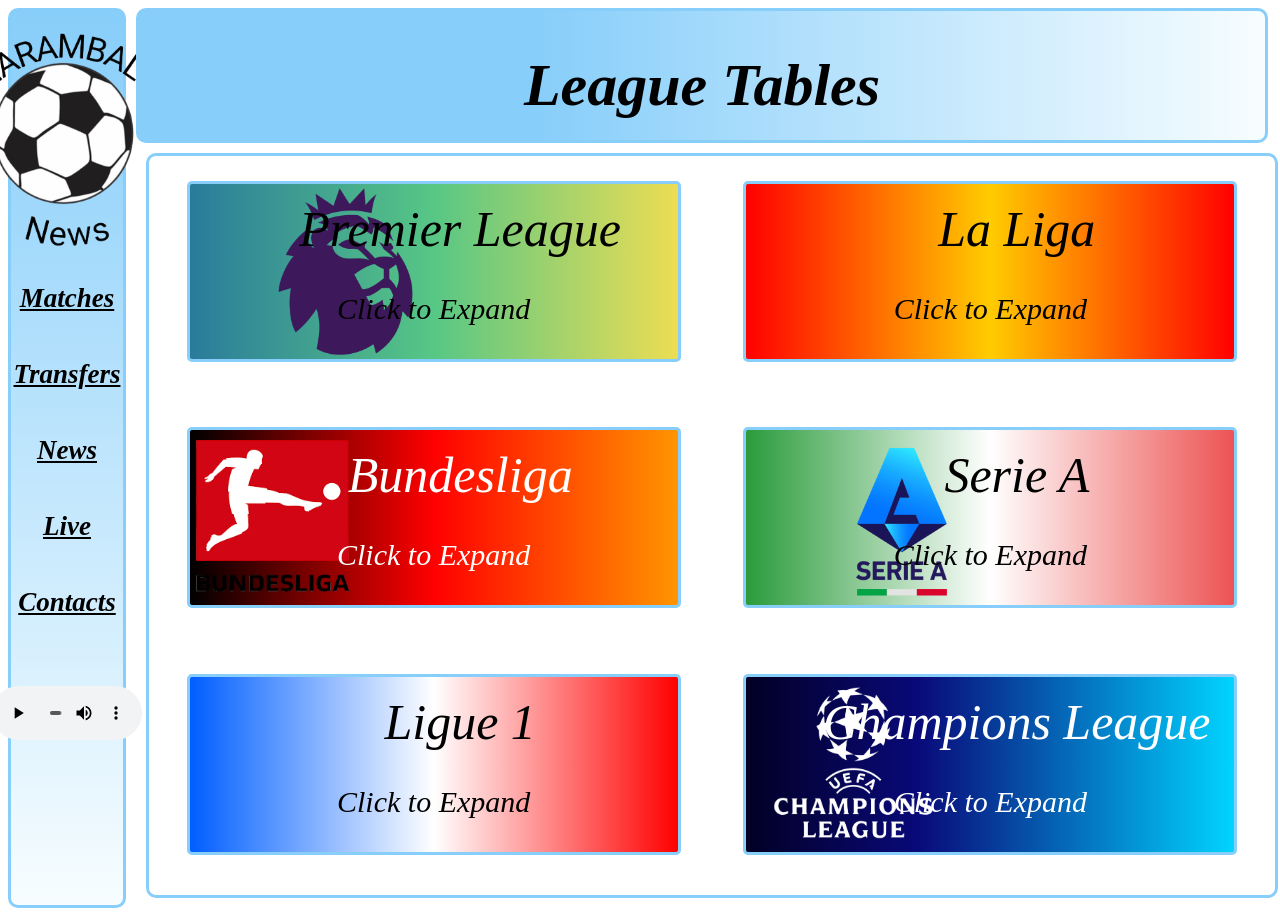
==== commit 5b078285: "vecka 16 onsdag ." ====
--- a/index.html
+++ b/index.html
@@ -6,9 +6,10 @@
   <link rel="stylesheet" href="css/style.css">
   <title>Document</title>
 
-  <script>src="scrip.js" </script>
-
-
+  <script>src="script.js" </script>
+
+ <link href="https://fonts.googleapis.com/icon?family=Material+Icons" rel="stylesheet">
+    <link rel="stylesheet" href="css/style.css">
 
 
   
@@ -20,8 +21,10 @@
   
 
   <header>
-   <a href="index2.html"><h1>League Tables</h1> </a> 
-  </header>
+
+
+   <h1>League Tables</h1>
+ </header>
 
 <main
   class="container">
@@ -371,7 +374,7 @@
 
 </main>
 
-<nav>
+<nav class="menu" >
 
   <a href="index.html">  <img  id="haram" src="img/logos/haramball.png" alt="">  </a>
  <h1><a href="index2.html">Matches</a></h1>
--- a/css/style.css
+++ b/css/style.css
@@ -17,7 +17,6 @@
 
 header{
     grid-area: hd;
-    background-color:white;
 background: linear-gradient(90deg,rgba(135, 206, 250, 1) 35%, rgba(247, 253, 255, 1) 100%);
     background-size: contain;
     color: black;
@@ -31,7 +30,6 @@
 
 nav{
     grid-area: nav;
-    background-color: white;
 background: linear-gradient(0deg,rgba(247, 253, 255, 1) 0%, rgba(135, 206, 250, 1) 100%);
     display: flex;
     flex-direction: column;
@@ -317,83 +315,24 @@
     text-align: center;
     line-height: 200px;
 
-}
-
-#item41{
-    background-color: red;
+
+div{
+ background-color: transparent;
     height: 200px;
         border-radius: 5px;
-
-}
-
-#item42{
-    background-color: lightskyblue;
-        height: 200px;
-         border-radius: 5px;
-
-
-}
-
-#item43{
-   background-color: lightgreen;
-       height: 200px;
-        border-radius: 5px;
-
-    
-}
-
-#item44{
-    background-color: pink;
-        height: 200px;
-         border-radius: 5px;
-
-
-}
-
-#item45{
-    background-color: aqua;
-        height: 200px;
-         border-radius: 5px;
-
-}
-
-#item46{
-background-color: cornflowerblue;
-height: 200px;
- border-radius: 5px;
-
-
-}
-
-#item47{
-    background-color: bisque;
-    height: 200px;
-     border-radius: 5px;
-
-}
-
-#item48{
-    background-color:gold;
-    height: 200px;
-     border-radius: 5px;
-}
-
-#item49{
-    background-color: aquamarine;
-    height: 200px;
-     border-radius: 5px;
-}
-
-#item410{
-    background-color:hotpink;
-    height: 200px;
-     border-radius: 5px;
+                border: 3px solid #87cefa;
+                margin:10px;
+}
+
+
 }
 
 
 .container5{
 display:grid;
 grid-template-columns: 60% 40% ;
+text-align: center;
+
 
 
 }
@@ -403,37 +342,18 @@
     grid-template-rows: 20% 20% 20% 20% 20%;
     margin: 10px;
     height: 1000px;
-}
-
-#item51{
-    background-color: aqua;
+    font-size: 60px;
+
+
+}
+   #big div{
+	background:transparent; 
         margin: 10px;
             border-radius: 5px;
-}
-
-#item52{
-    background-color: blueviolet;
-        margin: 10px;
-            border-radius: 5px;
-}
-
-#item53{
-    background-color: chartreuse;
-        margin: 10px;
-            border-radius: 5px;
-}
-
-#item54{
-    background-color: red;
-        margin: 10px;
-            border-radius: 5px;
-}
-
-#item55{
-background-color:fuchsia;
-    margin: 10px;
-        border-radius: 5px;
-}
+                border: 3px solid #87cefa;
+                
+    }
+
 
 
 #small{
@@ -441,50 +361,31 @@
     grid-template-rows: 10% 10% 10% 10% 10%;
     margin: 10px;
     height: 1000px;
-}
-
-
-#item56{
-    background-color: wheat;
+    font-size: 45px;
+}
+
+
+#small div{
+ background-color:transparent;
         margin: 10px;
         border-radius: 5px;
-}
-
-
-#item57{
-    background-color: wheat;
-        margin: 10px;
-        border-radius: 5px;
-}
-
-#item58{
-    background-color: wheat;
-        margin: 10px;
-        border-radius: 5px;
-}
-
-#item59{
-    background-color: wheat;
-        margin: 10px;
-        border-radius: 5px;
-}
-
-#item510{
-    background-color: wheat;
-        margin: 10px;
-        border-radius: 5px;
-}
+                        border: 3px solid #87cefa;
+
+}
+
+
+
 
 
 
 @media(max-width:500px){
 
     body{
-        grid-template-columns: 0vw 90vw;
+        grid-template-columns:  100vw;
     grid-template-rows:  15vh 85vh;
     grid-template-areas:
-   'nav hd'
-   'nav mn';    
+   ' hd'
+   ' mn';    
    justify-content: center;
    margin: 5px;
    padding: 5px;
@@ -547,8 +448,30 @@
         width: 100%;
         margin: 0px;
         font-weight: 999;
-    }
-    
-
-
-}+        
+    }
+    
+.container5{
+    text-align: center;
+    
+
+}
+
+#big{
+    height: 800px;
+        font-size: 25px;
+}
+
+#small{ 
+    font-size: 17px;
+}
+
+}
+
+
+
+
+
+
+
+
--- a/css/style.css
+++ b/css/style.css
@@ -17,7 +17,6 @@
 
 header{
     grid-area: hd;
-    background-color:white;
 background: linear-gradient(90deg,rgba(135, 206, 250, 1) 35%, rgba(247, 253, 255, 1) 100%);
     background-size: contain;
     color: black;
@@ -31,7 +30,6 @@
 
 nav{
     grid-area: nav;
-    background-color: white;
 background: linear-gradient(0deg,rgba(247, 253, 255, 1) 0%, rgba(135, 206, 250, 1) 100%);
     display: flex;
     flex-direction: column;
@@ -317,83 +315,24 @@
     text-align: center;
     line-height: 200px;
 
-}
-
-#item41{
-    background-color: red;
+
+div{
+ background-color: transparent;
     height: 200px;
         border-radius: 5px;
-
-}
-
-#item42{
-    background-color: lightskyblue;
-        height: 200px;
-         border-radius: 5px;
-
-
-}
-
-#item43{
-   background-color: lightgreen;
-       height: 200px;
-        border-radius: 5px;
-
-    
-}
-
-#item44{
-    background-color: pink;
-        height: 200px;
-         border-radius: 5px;
-
-
-}
-
-#item45{
-    background-color: aqua;
-        height: 200px;
-         border-radius: 5px;
-
-}
-
-#item46{
-background-color: cornflowerblue;
-height: 200px;
- border-radius: 5px;
-
-
-}
-
-#item47{
-    background-color: bisque;
-    height: 200px;
-     border-radius: 5px;
-
-}
-
-#item48{
-    background-color:gold;
-    height: 200px;
-     border-radius: 5px;
-}
-
-#item49{
-    background-color: aquamarine;
-    height: 200px;
-     border-radius: 5px;
-}
-
-#item410{
-    background-color:hotpink;
-    height: 200px;
-     border-radius: 5px;
+                border: 3px solid #87cefa;
+                margin:10px;
+}
+
+
 }
 
 
 .container5{
 display:grid;
 grid-template-columns: 60% 40% ;
+text-align: center;
+
 
 
 }
@@ -403,37 +342,18 @@
     grid-template-rows: 20% 20% 20% 20% 20%;
     margin: 10px;
     height: 1000px;
-}
-
-#item51{
-    background-color: aqua;
+    font-size: 60px;
+
+
+}
+   #big div{
+	background:transparent; 
         margin: 10px;
             border-radius: 5px;
-}
-
-#item52{
-    background-color: blueviolet;
-        margin: 10px;
-            border-radius: 5px;
-}
-
-#item53{
-    background-color: chartreuse;
-        margin: 10px;
-            border-radius: 5px;
-}
-
-#item54{
-    background-color: red;
-        margin: 10px;
-            border-radius: 5px;
-}
-
-#item55{
-background-color:fuchsia;
-    margin: 10px;
-        border-radius: 5px;
-}
+                border: 3px solid #87cefa;
+                
+    }
+
 
 
 #small{
@@ -441,50 +361,31 @@
     grid-template-rows: 10% 10% 10% 10% 10%;
     margin: 10px;
     height: 1000px;
-}
-
-
-#item56{
-    background-color: wheat;
+    font-size: 45px;
+}
+
+
+#small div{
+ background-color:transparent;
         margin: 10px;
         border-radius: 5px;
-}
-
-
-#item57{
-    background-color: wheat;
-        margin: 10px;
-        border-radius: 5px;
-}
-
-#item58{
-    background-color: wheat;
-        margin: 10px;
-        border-radius: 5px;
-}
-
-#item59{
-    background-color: wheat;
-        margin: 10px;
-        border-radius: 5px;
-}
-
-#item510{
-    background-color: wheat;
-        margin: 10px;
-        border-radius: 5px;
-}
+                        border: 3px solid #87cefa;
+
+}
+
+
+
 
 
 
 @media(max-width:500px){
 
     body{
-        grid-template-columns: 0vw 90vw;
+        grid-template-columns:  100vw;
     grid-template-rows:  15vh 85vh;
     grid-template-areas:
-   'nav hd'
-   'nav mn';    
+   ' hd'
+   ' mn';    
    justify-content: center;
    margin: 5px;
    padding: 5px;
@@ -547,8 +448,30 @@
         width: 100%;
         margin: 0px;
         font-weight: 999;
-    }
-    
-
-
-}+        
+    }
+    
+.container5{
+    text-align: center;
+    
+
+}
+
+#big{
+    height: 800px;
+        font-size: 25px;
+}
+
+#small{ 
+    font-size: 17px;
+}
+
+}
+
+
+
+
+
+
+
+
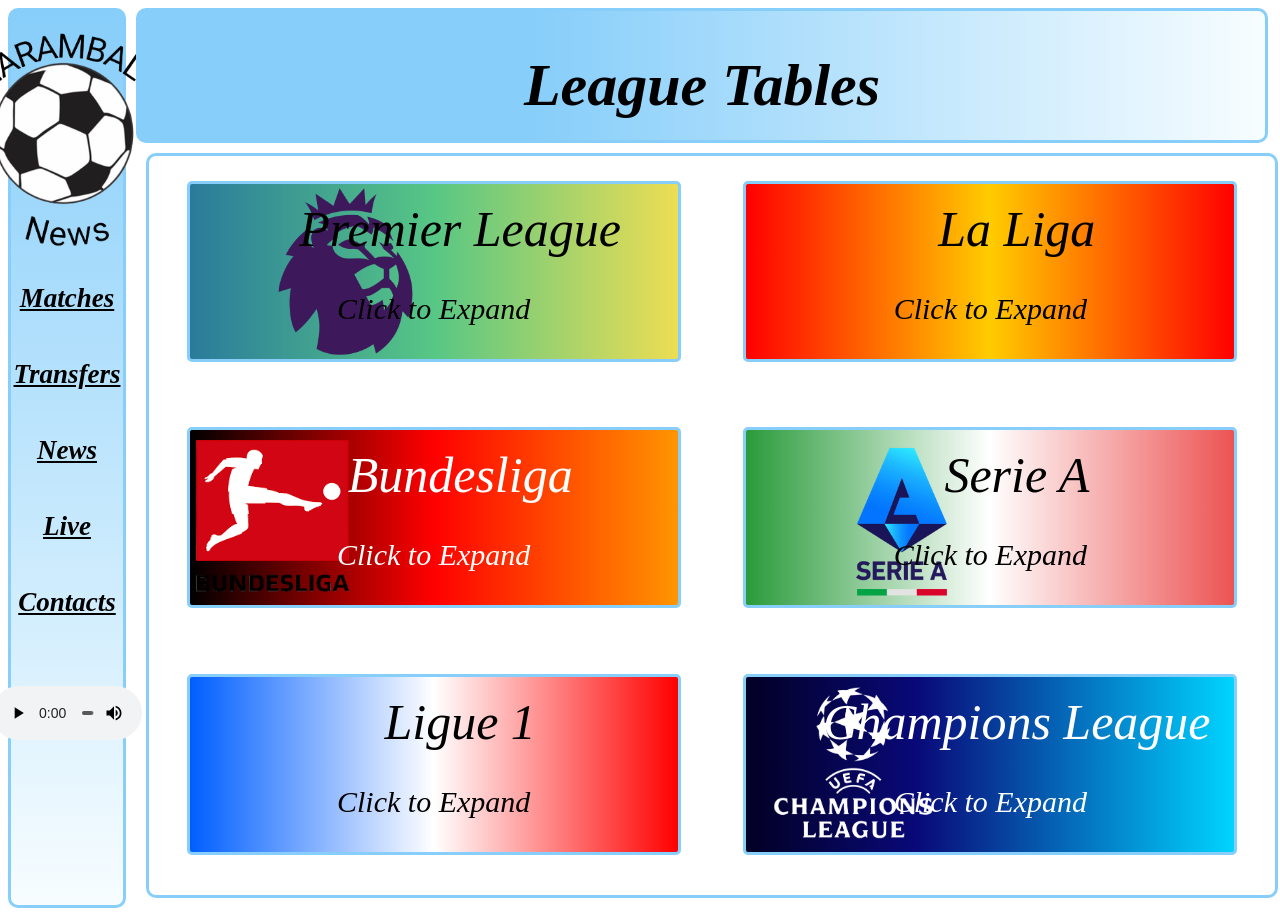
==== commit c7d2dd44: "Fredag Vecka 16 ." ====
--- a/index.html
+++ b/index.html
@@ -6,8 +6,7 @@
   <link rel="stylesheet" href="css/style.css">
   <title>Document</title>
 
-  <script>src="script.js" </script>
-
+  <script src="js/script.js" defer></script>
  <link href="https://fonts.googleapis.com/icon?family=Material+Icons" rel="stylesheet">
     <link rel="stylesheet" href="css/style.css">
 
@@ -18,12 +17,21 @@
 <body>
 
 
+    <div class="fade-layer"></div>
+
+
+
   
 
   <header>
-
+<div class="menu-button">
+    <i class="material-icons">menu</i>
+</div>
 
    <h1>League Tables</h1>
+
+
+   
  </header>
 
 <main
@@ -384,6 +392,10 @@
 <h1><a href="indexcontacts.html">Contacts</a></h1>
 
 
+
+
+
+
 <audio  controls autoplay>
   <source src="audio/sawarim-djihad-made-with-Voicemod.mp3">
 </audio>
--- a/css/style.css
+++ b/css/style.css
@@ -374,6 +374,9 @@
 }
 
 
+.menu-button{
+    display: none;
+}
 
 
 
@@ -392,8 +395,19 @@
 
     }
   
-nav{
-    display: none;
+nav.menu {
+       display: flex;
+    flex-direction: column;
+    align-items: center;
+    justify-content: center;
+    position: fixed;
+    left: -200vw;
+    top: 0;
+    width: 100vw;
+    height: 100vh;
+    z-index: 1000;
+    transition: left 0.67s;
+        background: linear-gradient(0deg,rgba(247, 253, 255, 1) 0%, rgba(135, 206, 250, 1) 100%);
 }
 
 
@@ -466,12 +480,52 @@
     font-size: 17px;
 }
 
-}
-
-
-
-
-
-
-
-
+
+
+.menu-button {
+    cursor: pointer;
+    display: inline;
+}
+
+.fade-layer {
+    position: fixed;
+    top: 0;
+    left: 0;
+    right: 0;
+    bottom: 0;
+    background-color: rgba(0,0,0,0.5);
+    display: none;
+    z-index: 5;
+}
+
+.fade-layer.visible {
+    display: block;
+}
+
+.show {
+    left: 0;
+}
+
+
+
+nav.menu.show {
+    left: 0;
+}
+
+
+
+.material-icons{
+    font-size: 30px;
+}
+
+
+
+}
+
+
+
+
+
+
+
+
--- a/css/style.css
+++ b/css/style.css
@@ -374,6 +374,9 @@
 }
 
 
+.menu-button{
+    display: none;
+}
 
 
 
@@ -392,8 +395,19 @@
 
     }
   
-nav{
-    display: none;
+nav.menu {
+       display: flex;
+    flex-direction: column;
+    align-items: center;
+    justify-content: center;
+    position: fixed;
+    left: -200vw;
+    top: 0;
+    width: 100vw;
+    height: 100vh;
+    z-index: 1000;
+    transition: left 0.67s;
+        background: linear-gradient(0deg,rgba(247, 253, 255, 1) 0%, rgba(135, 206, 250, 1) 100%);
 }
 
 
@@ -466,12 +480,52 @@
     font-size: 17px;
 }
 
-}
-
-
-
-
-
-
-
-
+
+
+.menu-button {
+    cursor: pointer;
+    display: inline;
+}
+
+.fade-layer {
+    position: fixed;
+    top: 0;
+    left: 0;
+    right: 0;
+    bottom: 0;
+    background-color: rgba(0,0,0,0.5);
+    display: none;
+    z-index: 5;
+}
+
+.fade-layer.visible {
+    display: block;
+}
+
+.show {
+    left: 0;
+}
+
+
+
+nav.menu.show {
+    left: 0;
+}
+
+
+
+.material-icons{
+    font-size: 30px;
+}
+
+
+
+}
+
+
+
+
+
+
+
+
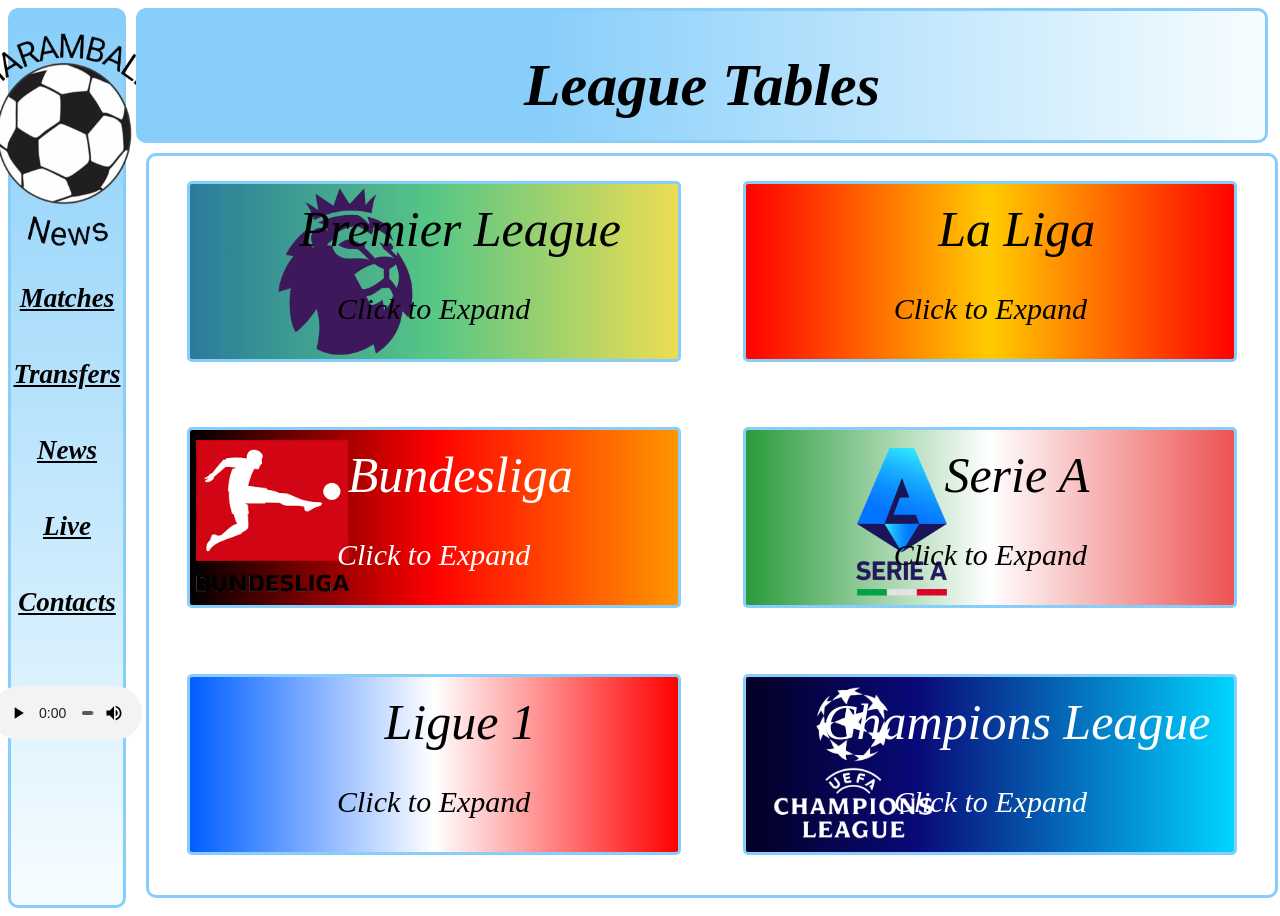
==== commit 42d240e3: "fredag vecka 16 formaterad kod + lite" ====
--- a/index.html
+++ b/index.html
@@ -1,5 +1,6 @@
 <!DOCTYPE html>
 <html lang="en">
+
 <head>
   <meta charset="UTF-8">
   <meta name="viewport" content="width=device-width, initial-scale=1.0">
@@ -7,402 +8,408 @@
   <title>Document</title>
 
   <script src="js/script.js" defer></script>
- <link href="https://fonts.googleapis.com/icon?family=Material+Icons" rel="stylesheet">
-    <link rel="stylesheet" href="css/style.css">
-
-
-  
+  <link href="https://fonts.googleapis.com/icon?family=Material+Icons" rel="stylesheet">
+  <link rel="stylesheet" href="css/style.css">
+
+
+
 </head>
 
 <body>
 
 
-    <div class="fade-layer"></div>
-
-
-
-  
+  <div class="fade-layer"></div>
+
+
+
+
 
   <header>
-<div class="menu-button">
-    <i class="material-icons">menu</i>
-</div>
-
-   <h1>League Tables</h1>
-
-
-   
- </header>
-
-<main
-  class="container">
-  <details id="prem" name="league" class="details">
-    <table class="table">
-      <tr>
-        <td>Team</td>
-        <td>Points</td>
-        <td>Wins</td>
-        <td>Draws</td>
-        <td>Losses</td>
-      </tr>
-      
-      <tr>
-      <td> <img class="logo" src="img/logos/prem/lfc.png" alt=""> Liverpool</td>
-      <td>84</td>
-      <td>25</td>
-      <td>9</td>
-      <td>4</td>
-      </tr>
-      
-      <tr>
-        <td> <img class="logo" src="img/logos/prem/afc.png" alt=""> Arsenal</td>
-        <td>74</td>
-        <td>20</td>
-        <td>14</td>
-        <td>4</td>
-      </tr>
-
-      <tr>
-        <td> <img class="logo" src="img/logos/prem/mcfc.png" alt=""> ManCity</td>
-        <td>71</td>
-        <td>21</td>
-        <td>8</td>
-        <td>9</td>
-      </tr>
-
-      <tr>
-        <td> <img class="logo" src="img/logos/prem/cfc.png" alt=""> Chealsea</td>
-        <td>69</td>
-        <td>20</td>
-        <td>9</td>
-        <td>9</td>
-      </tr>
-
-      <tr>
-        <td> <img class="logo" src="img/logos/prem/nfc.png" alt=""> Newcastle</td>
-        <td>66</td>
-        <td>20</td>
-        <td>12</td>
-        <td>6</td>
-      </tr>
-      
-      
-      
-        </table>
-  <summary>Premier League<p>Click to Expand</p></summary>
-</details>
-
-
-
-  <details id="laliga" name="league" class="details">
-    <table class="table">
-      <tr>
-        <td>Team</td>
-        <td>Points</td>
-        <td>Wins</td>
-        <td>Draws</td>
-        <td>Losses</td>
-      </tr>
-      
-      <tr>
-      <td> <img class="logo" src="img/logos/liga/fcb.png" alt=""> Barcelona</td>
-      <td>88</td>
-      <td>28</td>
-      <td>4</td>
-      <td>6</td>
-      </tr>
-      
-      <tr>
-        <td> <img class="logo" src="img/logos/liga/real.png" alt="">Madrid</td>
-        <td>84</td>
-        <td>26</td>
-        <td>6</td>
-        <td>6</td>
-      </tr>
-      
-      <tr>
-        <td> <img class="logo" src="img/logos/liga/amadrid.png" alt=""> Atlético</td>
-        <td>76</td>
-        <td>22</td>
-        <td>10</td>
-        <td>6</td>
-      </tr>
-      
-      <tr>
-        <td> <img class="logo" src="img/logos/liga/bilbao.png" alt=""> Bilbao</td>
-        <td>70</td>
-        <td>19</td>
-        <td>13</td>
-        <td>6</td>
-      </tr>
-      
-      <tr>
-        <td> <img class="logo" src="img/logos/liga/villa.png" alt=""> Villarreal</td>
-        <td>70</td>
-        <td>20</td>
-        <td>10</td>
-        <td>8</td>
-      </tr>
-      
-        </table>
-<summary>La Liga<p>Click to Expand</p></summary>
-  </details>
-
-
-
-  <details id="bundesliga" name="league" class="details">
-
-    <table class="table">
-      <tr>
-        <td>Team</td>
-        <td>Points</td>
-        <td>Wins</td>
-        <td>Draws</td>
-        <td>Losses</td>
-      </tr>
-      
-      <tr>
-      <td> <img class="logo" src="img/logos/Bundesliga/bayern.png" alt=""> Bayern</td>
-      <td>82</td>
-      <td>25</td>
-      <td>7</td>
-      <td>2</td>
-      </tr>
-      
-      <tr>
-        <td> <img class="logo" src="img/logos/Bundesliga/leverkusen.png" alt=""> Leverkusen</td>
-        <td>69</td>
-        <td>19</td>
-        <td>12</td>
-        <td>3</td>
-      </tr>
-
-      <tr>
-        <td> <img class="logo" src="img/logos/Bundesliga/frankfurt.png" alt=""> Frankfurt</td>
-        <td>60</td>
-        <td>17</td>
-        <td>9</td>
-        <td>8</td>
-      </tr>
-
-      <tr>
-        <td> <img class="logo" src="img/logos/Bundesliga/dortmund.png" alt=""> Dortmund</td>
-        <td>57</td>
-        <td>17</td>
-        <td>6</td>
-        <td>11</td>
-      </tr>
-
-      <tr>
-        <td> <img class="logo" src="img/logos/Bundesliga/freiburg.png" alt=""> Freiburg</td>
-        <td>55</td>
-        <td>16</td>
-        <td>7</td>
-        <td>11</td>
-      </tr>
-      
-        </table>
-
-    <summary>Bundesliga<p>Click to Expand</p></summary>
-  </details>
-
-
-
-  <details id="seriea" name="league" class="details">
-
-    <table class="table">
-      <tr>
-        <td>Team</td>
-        <td>Points</td>
-        <td>Wins</td>
-        <td>Draws</td>
-        <td>Losses</td>
-      </tr>
-      
-      <tr>
-      <td> <img class="logo" src="img/logos/Serie/napoli.png" alt=""> Napoli</td>
-      <td>82</td>
-      <td>24</td>
-      <td>10</td>
-      <td>4</td>
-      </tr>
-      
-      <tr>
-        <td> <img class="logo" src="img/logos/Serie/inter.png" alt=""> Inter</td>
-        <td>74</td>
-        <td>22</td>
-        <td>8</td>
-        <td>8</td>
-      </tr>
-      
-      <tr>
-        <td> <img class="logo" src="img/logos/Serie/atalanta.png" alt=""> Atalanta</td>
-        <td>74</td>
-        <td>22</td>
-        <td>8</td>
-        <td>8</td>
-      </tr>
-      
-      <tr>
-        <td> <img class="logo" src="img/logos/Serie/juve.png" alt=""> Juventus</td>
-        <td>70</td>
-        <td>18</td>
-        <td>16</td>
-        <td>4</td>
-      </tr>
-      
-      <tr>
-        <td> <img class="logo" src="img/logos/Serie/roma.png" alt=""> Roma</td>
-        <td>69</td>
-        <td>20</td>
-        <td>9</td>
-        <td>9</td>
-      </tr>
-      
-        </table>
-
-    <summary>Serie A<p>Click to Expand</p></summary>
-  </details>
-
-
-
-  <details id="ligue1" name="league" class="details">
-    <table class="table">
-      <tr>
-        <td>Team</td>
-        <td>Points</td>
-        <td>Wins</td>
-        <td>Draws</td>
-        <td>Losses</td>
-      </tr>
-      
-      <tr>
-      <td> <img class="logo" src="img/logos/1/psg.png" alt=""> PSG</td>
-      <td>84</td>
-      <td>26</td>
-      <td>6</td>
-      <td>2</td>
-      </tr>
-      
-      <tr>
-        <td> <img class="logo" src="img/logos/1/lom.png" alt=""> L'OM</td>
-        <td>65</td>
-        <td>20</td>
-        <td>5</td>
-        <td>9</td>
-      </tr>
-      
-      <tr>
-        <td> <img class="logo" src="img/logos/1/monaco.png" alt="">Monaco</td>
-        <td>61</td>
-        <td>18</td>
-        <td>7</td>
-        <td>9</td>
-      </tr>
-      
-      <tr>
-        <td> <img class="logo" src="img/logos/1/nice.png" alt=""> Nice</td>
-        <td>60</td>
-        <td>17</td>
-        <td>9</td>
-        <td>8</td>
-      </tr>
-      
-      <tr>
-        <td> <img class="logo" src="img/logos/1/losc.png" alt=""> LOSC</td>
-        <td>60</td>
-        <td>17</td>
-        <td>9</td>
-        <td>8</td>
-      </tr>
-      
-        </table>
-    <summary>Ligue 1<p>Click to Expand</p></summary>
-  </details>
-
-
-
-
-  <details id="championsleague" name="league" class="details">
-    <table class="table">
-<tr>
-  <td>Team</td>
-  <td>Points</td>
-  <td>Wins</td>
-  <td>Draws</td>
-  <td>Losses</td>
-</tr>
-
-<tr>
-<td> <img class="logo" src="img/logos/prem/lfc.png" alt=""> Liverpool</td>
-<td>21</td>
-<td>7</td>
-<td>0</td>
-<td>1</td>
-</tr>
-
-<tr>
-  <td> <img class="logo" src="img/logos/liga/fcb.png" alt=""> Barcelona</td>
-  <td>19</td>
-  <td>6</td>
-  <td>1</td>
-  <td>1</td>
-</tr>
-
-<tr>
-  <td> <img class="logo" src="img/logos/prem/afc.png" alt=""> Arsenal</td>
-  <td>19</td>
-  <td>6</td>
-  <td>1</td>
-  <td>1</td>
-</tr>
-
-<tr>
-  <td> <img class="logo" src="img/logos/Serie/inter.png" alt=""> Inter</td>
-  <td>19</td>
-  <td>6</td>
-  <td>1</td>
-  <td>1</td>
-</tr>
-
-<tr>
-  <td> <img class="logo" src="img/logos/liga/amadrid.png" alt=""> Atlético</td>
-  <td>18</td>
-  <td>6</td>
-  <td>0</td>
-  <td>2</td>
-</tr>
-
-  </table>
-
-    <summary>Champions League <p>Click to Expand</p></summary>
-  </details>
-  
-
-
-</main>
-
-<nav class="menu" >
-
-  <a href="index.html">  <img  id="haram" src="img/logos/haramball.png" alt="">  </a>
- <h1><a href="index2.html">Matches</a></h1>
- <h1><a href="index3.html">Transfers</a></h1>
-<h1><a href="index4.html">News</a></h1>
-<h1><a href="index5.html">Live</a></h1>
-<h1><a href="indexcontacts.html">Contacts</a></h1>
-
-
-
-
-
-
-<audio  controls autoplay>
-  <source src="audio/sawarim-djihad-made-with-Voicemod.mp3">
-</audio>
-
-
-
-</nav>
+    <div class="menu-button">
+      <i class="material-icons">menu</i>
+    </div>
+
+    <h1>League Tables</h1>
+
+
+
+  </header>
+
+  <main class="container">
+    <details id="prem" name="league" class="details">
+      <table class="table">
+        <tr>
+          <td>Team</td>
+          <td>Points</td>
+          <td>Wins</td>
+          <td>Draws</td>
+          <td>Losses</td>
+        </tr>
+
+        <tr>
+          <td> <img class="logo" src="img/logos/prem/lfc.png" alt=""> Liverpool</td>
+          <td>84</td>
+          <td>25</td>
+          <td>9</td>
+          <td>4</td>
+        </tr>
+
+        <tr>
+          <td> <img class="logo" src="img/logos/prem/afc.png" alt=""> Arsenal</td>
+          <td>74</td>
+          <td>20</td>
+          <td>14</td>
+          <td>4</td>
+        </tr>
+
+        <tr>
+          <td> <img class="logo" src="img/logos/prem/mcfc.png" alt=""> ManCity</td>
+          <td>71</td>
+          <td>21</td>
+          <td>8</td>
+          <td>9</td>
+        </tr>
+
+        <tr>
+          <td> <img class="logo" src="img/logos/prem/cfc.png" alt=""> Chealsea</td>
+          <td>69</td>
+          <td>20</td>
+          <td>9</td>
+          <td>9</td>
+        </tr>
+
+        <tr>
+          <td> <img class="logo" src="img/logos/prem/nfc.png" alt=""> Newcastle</td>
+          <td>66</td>
+          <td>20</td>
+          <td>12</td>
+          <td>6</td>
+        </tr>
+
+
+
+      </table>
+      <summary>Premier League<p>Click to Expand</p>
+      </summary>
+    </details>
+
+
+
+    <details id="laliga" name="league" class="details">
+      <table class="table">
+        <tr>
+          <td>Team</td>
+          <td>Points</td>
+          <td>Wins</td>
+          <td>Draws</td>
+          <td>Losses</td>
+        </tr>
+
+        <tr>
+          <td> <img class="logo" src="img/logos/liga/fcb.png" alt=""> Barcelona</td>
+          <td>88</td>
+          <td>28</td>
+          <td>4</td>
+          <td>6</td>
+        </tr>
+
+        <tr>
+          <td> <img class="logo" src="img/logos/liga/real.png" alt="">Madrid</td>
+          <td>84</td>
+          <td>26</td>
+          <td>6</td>
+          <td>6</td>
+        </tr>
+
+        <tr>
+          <td> <img class="logo" src="img/logos/liga/amadrid.png" alt=""> Atlético</td>
+          <td>76</td>
+          <td>22</td>
+          <td>10</td>
+          <td>6</td>
+        </tr>
+
+        <tr>
+          <td> <img class="logo" src="img/logos/liga/bilbao.png" alt=""> Bilbao</td>
+          <td>70</td>
+          <td>19</td>
+          <td>13</td>
+          <td>6</td>
+        </tr>
+
+        <tr>
+          <td> <img class="logo" src="img/logos/liga/villa.png" alt=""> Villarreal</td>
+          <td>70</td>
+          <td>20</td>
+          <td>10</td>
+          <td>8</td>
+        </tr>
+
+      </table>
+      <summary>La Liga<p>Click to Expand</p>
+      </summary>
+    </details>
+
+
+
+    <details id="bundesliga" name="league" class="details">
+
+      <table class="table">
+        <tr>
+          <td>Team</td>
+          <td>Points</td>
+          <td>Wins</td>
+          <td>Draws</td>
+          <td>Losses</td>
+        </tr>
+
+        <tr>
+          <td> <img class="logo" src="img/logos/Bundesliga/bayern.png" alt=""> Bayern</td>
+          <td>82</td>
+          <td>25</td>
+          <td>7</td>
+          <td>2</td>
+        </tr>
+
+        <tr>
+          <td> <img class="logo" src="img/logos/Bundesliga/leverkusen.png" alt=""> Leverkusen</td>
+          <td>69</td>
+          <td>19</td>
+          <td>12</td>
+          <td>3</td>
+        </tr>
+
+        <tr>
+          <td> <img class="logo" src="img/logos/Bundesliga/frankfurt.png" alt=""> Frankfurt</td>
+          <td>60</td>
+          <td>17</td>
+          <td>9</td>
+          <td>8</td>
+        </tr>
+
+        <tr>
+          <td> <img class="logo" src="img/logos/Bundesliga/dortmund.png" alt=""> Dortmund</td>
+          <td>57</td>
+          <td>17</td>
+          <td>6</td>
+          <td>11</td>
+        </tr>
+
+        <tr>
+          <td> <img class="logo" src="img/logos/Bundesliga/freiburg.png" alt=""> Freiburg</td>
+          <td>55</td>
+          <td>16</td>
+          <td>7</td>
+          <td>11</td>
+        </tr>
+
+      </table>
+
+      <summary>Bundesliga<p>Click to Expand</p>
+      </summary>
+    </details>
+
+
+
+    <details id="seriea" name="league" class="details">
+
+      <table class="table">
+        <tr>
+          <td>Team</td>
+          <td>Points</td>
+          <td>Wins</td>
+          <td>Draws</td>
+          <td>Losses</td>
+        </tr>
+
+        <tr>
+          <td> <img class="logo" src="img/logos/Serie/napoli.png" alt=""> Napoli</td>
+          <td>82</td>
+          <td>24</td>
+          <td>10</td>
+          <td>4</td>
+        </tr>
+
+        <tr>
+          <td> <img class="logo" src="img/logos/Serie/inter.png" alt=""> Inter</td>
+          <td>74</td>
+          <td>22</td>
+          <td>8</td>
+          <td>8</td>
+        </tr>
+
+        <tr>
+          <td> <img class="logo" src="img/logos/Serie/atalanta.png" alt=""> Atalanta</td>
+          <td>74</td>
+          <td>22</td>
+          <td>8</td>
+          <td>8</td>
+        </tr>
+
+        <tr>
+          <td> <img class="logo" src="img/logos/Serie/juve.png" alt=""> Juventus</td>
+          <td>70</td>
+          <td>18</td>
+          <td>16</td>
+          <td>4</td>
+        </tr>
+
+        <tr>
+          <td> <img class="logo" src="img/logos/Serie/roma.png" alt=""> Roma</td>
+          <td>69</td>
+          <td>20</td>
+          <td>9</td>
+          <td>9</td>
+        </tr>
+
+      </table>
+
+      <summary>Serie A<p>Click to Expand</p>
+      </summary>
+    </details>
+
+
+
+    <details id="ligue1" name="league" class="details">
+      <table class="table">
+        <tr>
+          <td>Team</td>
+          <td>Points</td>
+          <td>Wins</td>
+          <td>Draws</td>
+          <td>Losses</td>
+        </tr>
+
+        <tr>
+          <td> <img class="logo" src="img/logos/1/psg.png" alt=""> PSG</td>
+          <td>84</td>
+          <td>26</td>
+          <td>6</td>
+          <td>2</td>
+        </tr>
+
+        <tr>
+          <td> <img class="logo" src="img/logos/1/lom.png" alt=""> L'OM</td>
+          <td>65</td>
+          <td>20</td>
+          <td>5</td>
+          <td>9</td>
+        </tr>
+
+        <tr>
+          <td> <img class="logo" src="img/logos/1/monaco.png" alt="">Monaco</td>
+          <td>61</td>
+          <td>18</td>
+          <td>7</td>
+          <td>9</td>
+        </tr>
+
+        <tr>
+          <td> <img class="logo" src="img/logos/1/nice.png" alt=""> Nice</td>
+          <td>60</td>
+          <td>17</td>
+          <td>9</td>
+          <td>8</td>
+        </tr>
+
+        <tr>
+          <td> <img class="logo" src="img/logos/1/losc.png" alt=""> LOSC</td>
+          <td>60</td>
+          <td>17</td>
+          <td>9</td>
+          <td>8</td>
+        </tr>
+
+      </table>
+      <summary>Ligue 1<p>Click to Expand</p>
+      </summary>
+    </details>
+
+
+
+
+    <details id="championsleague" name="league" class="details">
+      <table class="table">
+        <tr>
+          <td>Team</td>
+          <td>Points</td>
+          <td>Wins</td>
+          <td>Draws</td>
+          <td>Losses</td>
+        </tr>
+
+        <tr>
+          <td> <img class="logo" src="img/logos/prem/lfc.png" alt=""> Liverpool</td>
+          <td>21</td>
+          <td>7</td>
+          <td>0</td>
+          <td>1</td>
+        </tr>
+
+        <tr>
+          <td> <img class="logo" src="img/logos/liga/fcb.png" alt=""> Barcelona</td>
+          <td>19</td>
+          <td>6</td>
+          <td>1</td>
+          <td>1</td>
+        </tr>
+
+        <tr>
+          <td> <img class="logo" src="img/logos/prem/afc.png" alt=""> Arsenal</td>
+          <td>19</td>
+          <td>6</td>
+          <td>1</td>
+          <td>1</td>
+        </tr>
+
+        <tr>
+          <td> <img class="logo" src="img/logos/Serie/inter.png" alt=""> Inter</td>
+          <td>19</td>
+          <td>6</td>
+          <td>1</td>
+          <td>1</td>
+        </tr>
+
+        <tr>
+          <td> <img class="logo" src="img/logos/liga/amadrid.png" alt=""> Atlético</td>
+          <td>18</td>
+          <td>6</td>
+          <td>0</td>
+          <td>2</td>
+        </tr>
+
+      </table>
+
+      <summary>Champions League <p>Click to Expand</p>
+      </summary>
+    </details>
+
+
+
+  </main>
+
+  <nav class="menu">
+
+    <a href="index.html"> <img id="haram" src="img/logos/haramball.png" alt=""> </a>
+    <h1><a href="index2.html">Matches</a></h1>
+    <h1><a href="index3.html">Transfers</a></h1>
+    <h1><a href="index4.html">News</a></h1>
+    <h1><a href="index5.html">Live</a></h1>
+    <h1><a href="indexcontacts.html">Contacts</a></h1>
+
+
+
+
+
+
+    <audio controls autoplay>
+      <source src="audio/sawarim-djihad-made-with-Voicemod.mp3">
+    </audio>
+
+
+
+  </nav>
 
 </body>
+
 </html>
--- a/css/style.css
+++ b/css/style.css
@@ -1,219 +1,223 @@
-body{
-    display:grid;
-    height:100vh;
+body {
+    display: grid;
+    height: 100vh;
     width: 100vw;
     grid-template-columns: 10vw 90vw;
-    grid-template-rows:  15vh 85vh;
+    grid-template-rows: 15vh 85vh;
     grid-template-areas:
-   'nav hd'
-   'nav mn';
-   font-size: xx-large;
-   font-family:Georgia, 'Times New Roman', Times, serif;
-   font-weight: 300;
-   font-style:italic;
-   font-family:'Times New Roman', Times, serif;
-
-}
-
-header{
+        'nav hd'
+        'nav mn';
+    font-size: xx-large;
+    font-family: Georgia, 'Times New Roman', Times, serif;
+    font-weight: 300;
+    font-style: italic;
+    font-family: 'Times New Roman', Times, serif;
+
+}
+
+header {
     grid-area: hd;
-background: linear-gradient(90deg,rgba(135, 206, 250, 1) 35%, rgba(247, 253, 255, 1) 100%);
+    background: linear-gradient(90deg, rgba(135, 206, 250, 1) 35%, rgba(247, 253, 255, 1) 100%);
     background-size: contain;
     color: black;
-     margin-right: 20px;
-border: 3px solid #87cefa;
-border-radius: 10px;
-font-size: 30px;
-text-align: center;
-z-index: 999;
-}
-
-nav{
+    margin-right: 20px;
+    border: 3px solid #87cefa;
+    border-radius: 10px;
+    font-size: 30px;
+    text-align: center;
+    z-index: 999;
+}
+
+nav {
     grid-area: nav;
-background: linear-gradient(0deg,rgba(247, 253, 255, 1) 0%, rgba(135, 206, 250, 1) 100%);
+    background: linear-gradient(0deg, rgba(247, 253, 255, 1) 0%, rgba(135, 206, 250, 1) 100%);
     display: flex;
     flex-direction: column;
     align-items: center;
     font-size: 18px;
     margin-right: 10px;
- border-color: black;
-border-radius: 10px;
-border: 3px solid lightskyblue;
-
-
-}
-main{
+    border-color: black;
+    border-radius: 10px;
+    border: 3px solid lightskyblue;
+
+
+}
+
+main {
     grid-area: mn;
-    background-color:white;
+    background-color: white;
     overflow: scroll;
     margin: 10px;
-border: 3px solid lightskyblue;
-border-radius: 10px;
-}
-
-.container{
+    border: 3px solid lightskyblue;
+    border-radius: 10px;
+}
+
+.container {
     display: flex;
     flex-wrap: wrap;
     justify-content: space-evenly;
-  
-}
-
-
-
-.container details{
-background-color:whitesmoke;
-width: 35vw;
-height: 15vh;
-margin:25px;
-padding: 20px;
-border-radius: 5px;
-font-size: 50px;
-border: 3px solid lightskyblue;
-
-
-
-}
-
-.table{
-background-color: white;
-font-size:xx-large;
-z-index: 999;
-position: absolute;
-}
-
-.logo{
+
+}
+
+
+
+.container details {
+    background-color: whitesmoke;
+    width: 35vw;
+    height: 15vh;
+    margin: 25px;
+    padding: 20px;
+    border-radius: 5px;
+    font-size: 50px;
+    border: 3px solid lightskyblue;
+
+
+
+}
+
+.table {
+    background-color: white;
+    font-size: xx-large;
+    z-index: 999;
+    position: absolute;
+}
+
+.logo {
     width: 100px;
     height: 100px;
 }
 
 
-td,tr{
+td,
+tr {
     border-bottom: 3px solid black;
- border: 3px solid black;
+    border: 3px solid black;
     text-align: center;
-    
-}
-
-.details{
+
+}
+
+.details {
     z-index: 0;
     position: relative;
     text-align: center;
     line-height: 50px;
 
 
-    table{
+    table {
         position: relative;
         top: 15px
     }
-    
-p{
-font-size: 30px;
-}
-
-
-}
-
-.details[open]{
+
+    p {
+        font-size: 30px;
+    }
+
+
+}
+
+.details[open] {
     z-index: 1000;
 }
 
-::marker{
+::marker {
     color: transparent;
 }
 
-::marker{
+::marker {
     color: transparent;
-    width:100px;
-    height:100px;
-}
-
-
-.leaguelogo{
+    width: 100px;
+    height: 100px;
+}
+
+
+.leaguelogo {
     width: 50px;
-    height:50px;
-}
-
-#prem{
-    background-image: url(../img/logos/prem/prem.png),linear-gradient(90deg,rgba(42, 123, 155, 1) 0%, rgba(87, 199, 133, 1) 50%, rgba(237, 221, 83, 1) 100%);
-    background-repeat: no-repeat;
-    background-size: contain;
-
-    table{
-        background:linear-gradient(90deg,rgba(42, 123, 155, 1) 0%, rgba(87, 199, 133, 1) 50%, rgba(237, 221, 83, 1) 100%) ;
-    }
-
- 
-
-}
-
-
-
-#laliga{
-    background-image: url(https://1000logos.net/wp-content/uploads/2019/01/Spanish-La-Liga-Logo-2016.png),linear-gradient(90deg,rgba(255, 0, 0, 1) 0%, rgba(255, 204, 0, 1) 50%, rgba(255, 0, 0, 1) 100%);
-    background-repeat: no-repeat;
-    background-size: contain;
-    table{
-        background: linear-gradient(90deg,rgba(255, 0, 0, 1) 0%, rgba(255, 204, 0, 1) 50%, rgba(255, 0, 0, 1) 100%);
-    }
-}
-
-#bundesliga{
-    background-image: url(../img/logos/Bundesliga/bundesliga.png),linear-gradient(90deg,rgba(0, 0, 0, 1) 0%, rgba(255, 0, 0, 1) 50%, rgba(255, 149, 0, 1) 100%);
+    height: 50px;
+}
+
+#prem {
+    background-image: url(../img/logos/prem/prem.png), linear-gradient(90deg, rgba(42, 123, 155, 1) 0%, rgba(87, 199, 133, 1) 50%, rgba(237, 221, 83, 1) 100%);
+    background-repeat: no-repeat;
+    background-size: contain;
+
+    table {
+        background: linear-gradient(90deg, rgba(42, 123, 155, 1) 0%, rgba(87, 199, 133, 1) 50%, rgba(237, 221, 83, 1) 100%);
+    }
+
+
+
+}
+
+
+
+#laliga {
+    background-image: url(https://1000logos.net/wp-content/uploads/2019/01/Spanish-La-Liga-Logo-2016.png), linear-gradient(90deg, rgba(255, 0, 0, 1) 0%, rgba(255, 204, 0, 1) 50%, rgba(255, 0, 0, 1) 100%);
+    background-repeat: no-repeat;
+    background-size: contain;
+
+    table {
+        background: linear-gradient(90deg, rgba(255, 0, 0, 1) 0%, rgba(255, 204, 0, 1) 50%, rgba(255, 0, 0, 1) 100%);
+    }
+}
+
+#bundesliga {
+    background-image: url(../img/logos/Bundesliga/bundesliga.png), linear-gradient(90deg, rgba(0, 0, 0, 1) 0%, rgba(255, 0, 0, 1) 50%, rgba(255, 149, 0, 1) 100%);
     background-repeat: no-repeat;
     background-size: contain;
     color: white;
 
-    table{
-        background: linear-gradient(90deg,rgba(0, 0, 0, 1) 0%, rgba(255, 0, 0, 1) 50%, rgba(255, 149, 0, 1) 100%);
-    }
-}
-
-#seriea{
-    background-image: url(../img/logos/Serie/seriea.png),    linear-gradient(90deg,rgba(42, 155, 59, 1) 0%, rgba(255, 255, 255, 1) 50%, rgba(237, 83, 83, 1) 100%);
-    background-repeat: no-repeat;
-    background-size: contain;
-
-    table{
-        background: linear-gradient(90deg,rgba(42, 155, 59, 1) 0%, rgba(255, 255, 255, 1) 50%, rgba(237, 83, 83, 1) 100%);
-    }
-}
-
-#ligue1{
-    background-image: url(https://1000logos.net/wp-content/uploads/2019/01/Ligue-1-Logo.png),linear-gradient(90deg,rgba(0, 94, 255, 1) 0%, rgba(255, 255, 255, 1) 50%, rgba(255, 0, 0, 1) 100%);
-    background-repeat: no-repeat;
-    background-size: contain;
-table{
-    background: linear-gradient(90deg,rgba(0, 94, 255, 1) 0%, rgba(255, 255, 255, 1) 50%, rgba(255, 0, 0, 1) 100%);
-}
-}
-
-#championsleague{
-    background-image: url(../img/logos/Championsleague/cl.png),    linear-gradient(90deg,rgba(2, 0, 36, 1) 0%, rgba(9, 9, 121, 1) 35%, rgba(0, 212, 255, 1) 100%);
+    table {
+        background: linear-gradient(90deg, rgba(0, 0, 0, 1) 0%, rgba(255, 0, 0, 1) 50%, rgba(255, 149, 0, 1) 100%);
+    }
+}
+
+#seriea {
+    background-image: url(../img/logos/Serie/seriea.png), linear-gradient(90deg, rgba(42, 155, 59, 1) 0%, rgba(255, 255, 255, 1) 50%, rgba(237, 83, 83, 1) 100%);
+    background-repeat: no-repeat;
+    background-size: contain;
+
+    table {
+        background: linear-gradient(90deg, rgba(42, 155, 59, 1) 0%, rgba(255, 255, 255, 1) 50%, rgba(237, 83, 83, 1) 100%);
+    }
+}
+
+#ligue1 {
+    background-image: url(https://1000logos.net/wp-content/uploads/2019/01/Ligue-1-Logo.png), linear-gradient(90deg, rgba(0, 94, 255, 1) 0%, rgba(255, 255, 255, 1) 50%, rgba(255, 0, 0, 1) 100%);
+    background-repeat: no-repeat;
+    background-size: contain;
+
+    table {
+        background: linear-gradient(90deg, rgba(0, 94, 255, 1) 0%, rgba(255, 255, 255, 1) 50%, rgba(255, 0, 0, 1) 100%);
+    }
+}
+
+#championsleague {
+    background-image: url(../img/logos/Championsleague/cl.png), linear-gradient(90deg, rgba(2, 0, 36, 1) 0%, rgba(9, 9, 121, 1) 35%, rgba(0, 212, 255, 1) 100%);
     background-repeat: no-repeat;
     background-size: contain;
     color: white;
 
-    table{
-        background:linear-gradient(90deg,rgba(2, 0, 36, 1) 0%, rgba(9, 9, 121, 1) 35%, rgba(0, 212, 255, 1) 100%) ;
-    }
-
-}
-
-audio{
+    table {
+        background: linear-gradient(90deg, rgba(2, 0, 36, 1) 0%, rgba(9, 9, 121, 1) 35%, rgba(0, 212, 255, 1) 100%);
+    }
+
+}
+
+audio {
     height: 100px;
-    width:150px;
-}
-
-#haram{
-    width: 327.6px;
+    width: 150px;
+}
+
+#haram {
+    width: 315px;
     height: 245px;
 }
 
-a{
-    color:black;
-}
-
-a:hover{
+a {
+    color: black;
+}
+
+a:hover {
     color: white;
 }
 
@@ -221,31 +225,31 @@
 
 
 
-.container2{
+.container2 {
     display: flex;
     flex-wrap: wrap;
- justify-content: space-evenly;
- 
-}
-
-.container2 div{
-background-color:lightskyblue;
-height:600px;
-width: 400px;;
-margin: 80px;
-
-
-
-display: grid;
-grid-template-rows: 75% 25%;
-}
-
-.container2 div img{
-width: 100%;
-height: 100%;
-}
-
-.container2 div p{
+    justify-content: space-evenly;
+
+}
+
+.container2 div {
+    background-color: lightskyblue;
+    height: 600px;
+    width: 400px;
+    margin: 80px;
+
+
+
+    display: grid;
+    grid-template-rows: 75% 25%;
+}
+
+.container2 div img {
+    width: 100%;
+    height: 100%;
+}
+
+.container2 div p {
     width: 100%;
     height: 100%;
     text-align: center;
@@ -253,22 +257,22 @@
 }
 
 
-.container3{
-    display: grid;
-     grid-template-columns: 55% 20% 20%;
+.container3 {
+    display: grid;
+    grid-template-columns: 55% 20% 20%;
     grid-template-rows: 45% 50%;
     margin: 50px;
     gap: 15px;
     color: white;
     font-size: 30px;
-    
- 
- 
-}
-
-#item31{
+
+
+
+}
+
+#item31 {
     background-color: red;
-   grid-row: 1 / 3;
+    grid-row: 1 / 3;
     grid-column: 1;
     height: 700px;
     background-image: url(https://a1.espncdn.com/combiner/i?img=%2Fphoto%2F2026%2F0318%2Fr1630383_1296x729_16%2D9.jpg);
@@ -276,38 +280,38 @@
     background-size: cover;
 }
 
-#item32{
+#item32 {
     background-color: blue;
     grid-row: 1;
     grid-column: 2;
-      background-image: url(https://preview.redd.it/2025-ballon-dor-cermony-leaked-v0-2fiqjdub6dye1.png?width=640&crop=smart&auto=webp&s=3a9dbaffcb5c93fee617f19afb837bb553e7148c);
+    background-image: url(https://preview.redd.it/2025-ballon-dor-cermony-leaked-v0-2fiqjdub6dye1.png?width=640&crop=smart&auto=webp&s=3a9dbaffcb5c93fee617f19afb837bb553e7148c);
     background-repeat: no-repeat;
     background-size: cover;
 }
 
 
-#item33{
-   background-color: lightgreen;
+#item33 {
+    background-color: lightgreen;
     grid-row: 1;
     grid-column: 3;
     background-image: url(https://encrypted-tbn0.gstatic.com/images?q=tbn:ANd9GcSksF1P_-aKVc0wBYLJDgEvcg1DZw9-wPRLyg&s);
     background-repeat: no-repeat;
     background-size: cover;
-    
-}
-
-#item34{
+
+}
+
+#item34 {
     background-color: pink;
     grid-row: 2;
     grid-column: 2 / 4;
     background-image: url(https://static.standard.co.uk/2025/01/20/13/00/tottenham.jpeg?trim=113,301,234,122&quality=75&auto=webp&width=1000);
     background-size: cover;
     background-repeat: no-repeat;
-    
-  
-}
-
-.container4{
+
+
+}
+
+.container4 {
     display: grid;
     grid-template-rows: 15% 15% 15% 15% 15% 15% 15% 15% 15% 15%;
     margin: 30px;
@@ -316,28 +320,29 @@
     line-height: 200px;
 
 
-div{
- background-color: transparent;
-    height: 200px;
+
+    div {
+        background-color: transparent;
+        height: 200px;
         border-radius: 5px;
-                border: 3px solid #87cefa;
-                margin:10px;
-}
-
-
-}
-
-
-.container5{
-display:grid;
-grid-template-columns: 60% 40% ;
-text-align: center;
-
-
-
-}
-
-#big{
+        border: 3px solid #87cefa;
+        margin: 10px;
+    }
+
+
+}
+
+
+.container5 {
+    display: grid;
+    grid-template-columns: 60% 40%;
+    text-align: center;
+
+
+
+}
+
+#big {
     display: grid;
     grid-template-rows: 20% 20% 20% 20% 20%;
     margin: 10px;
@@ -346,17 +351,18 @@
 
 
 }
-   #big div{
-	background:transparent; 
-        margin: 10px;
-            border-radius: 5px;
-                border: 3px solid #87cefa;
-                
-    }
-
-
-
-#small{
+
+#big div {
+    background: transparent;
+    margin: 10px;
+    border-radius: 5px;
+    border: 3px solid #87cefa;
+
+}
+
+
+
+#small {
     display: grid;
     grid-template-rows: 10% 10% 10% 10% 10%;
     margin: 10px;
@@ -365,62 +371,63 @@
 }
 
 
-#small div{
- background-color:transparent;
-        margin: 10px;
-        border-radius: 5px;
-                        border: 3px solid #87cefa;
-
-}
-
-
-.menu-button{
+#small div {
+    background-color: transparent;
+    margin: 10px;
+    border-radius: 5px;
+    border: 3px solid #87cefa;
+
+}
+
+
+.menu-button {
     display: none;
 }
 
 
 
 
-@media(max-width:500px){
-
-    body{
-        grid-template-columns:  100vw;
-    grid-template-rows:  15vh 85vh;
-    grid-template-areas:
-   ' hd'
-   ' mn';    
-   justify-content: center;
-   margin: 5px;
-   padding: 5px;
-
-    }
-  
-nav.menu {
-       display: flex;
-    flex-direction: column;
-    align-items: center;
-    justify-content: center;
-    position: fixed;
-    left: -200vw;
-    top: 0;
-    width: 100vw;
-    height: 100vh;
-    z-index: 1000;
-    transition: left 0.67s;
-        background: linear-gradient(0deg,rgba(247, 253, 255, 1) 0%, rgba(135, 206, 250, 1) 100%);
-}
-
-
-header{
-    width: 100%;
-    align-content: center;
-    font-size: 25px;
-}
-
-.coontainer{
-    font-size: 10px;
-}
-.container details {
+@media(max-width:500px) {
+
+    body {
+        grid-template-columns: 100vw;
+        grid-template-rows: 15vh 85vh;
+        grid-template-areas:
+            ' hd'
+            ' mn';
+        justify-content: center;
+        margin: 5px;
+        padding: 5px;
+
+    }
+
+    nav.menu {
+        display: flex;
+        flex-direction: column;
+        align-items: center;
+        justify-content: center;
+        position: fixed;
+        left: -200vw;
+        top: 0;
+        width: 100vw;
+        height: 100vh;
+        z-index: 1000;
+        transition: left 0.67s;
+        background: linear-gradient(0deg, rgba(247, 253, 255, 1) 0%, rgba(135, 206, 250, 1) 100%);
+    }
+
+
+    header {
+        width: 100%;
+        align-content: center;
+        font-size: 25px;
+    }
+
+    .coontainer {
+        font-size: 10px;
+    }
+
+    .container details {
         width: 80vw;
         height: auto;
         min-height: 80px;
@@ -437,12 +444,12 @@
 
 
 
-     .table {
-        font-size:18px;
-        width: 100%;    
-    }
-
-    #bundesliga .table{
+    .table {
+        font-size: 18px;
+        width: 100%;
+    }
+
+    #bundesliga .table {
         margin-top: 170px;
     }
 
@@ -452,80 +459,68 @@
     }
 
 
-    .details[open]{
+    .details[open] {
         margin: 0px;
         padding: 0px;
     }
-    
-    .container4{
+
+    .container4 {
         font-size: 35px;
         width: 100%;
         margin: 0px;
         font-weight: 999;
-        
-    }
-    
-.container5{
-    text-align: center;
-    
-
-}
-
-#big{
-    height: 800px;
+
+    }
+
+    .container5 {
+        text-align: center;
+
+
+    }
+
+    #big {
+        height: 800px;
         font-size: 25px;
-}
-
-#small{ 
-    font-size: 17px;
-}
-
-
-
-.menu-button {
-    cursor: pointer;
-    display: inline;
-}
-
-.fade-layer {
-    position: fixed;
-    top: 0;
-    left: 0;
-    right: 0;
-    bottom: 0;
-    background-color: rgba(0,0,0,0.5);
-    display: none;
-    z-index: 5;
-}
-
-.fade-layer.visible {
-    display: block;
-}
-
-.show {
-    left: 0;
-}
-
-
-
-nav.menu.show {
-    left: 0;
-}
-
-
-
-.material-icons{
-    font-size: 30px;
-}
-
-
-
-}
-
-
-
-
-
-
-
-
+    }
+
+    #small {
+        font-size: 16px;
+    }
+
+
+
+    .menu-button {
+        cursor: pointer;
+        display: inline;
+    }
+
+    .fade-layer {
+        position: fixed;
+        background-color: rgba(0, 0, 0, 0.5);
+        display: none;
+        z-index: 1000;
+    }
+
+    .fade-layer.visible {
+        display: block;
+    }
+
+    .show {
+        left: 0;
+    }
+
+
+
+    nav.menu.show {
+        left: 0;
+    }
+
+
+
+    .material-icons {
+        font-size: 27 px;
+    }
+
+
+
+}
--- a/css/style.css
+++ b/css/style.css
@@ -1,219 +1,223 @@
-body{
-    display:grid;
-    height:100vh;
+body {
+    display: grid;
+    height: 100vh;
     width: 100vw;
     grid-template-columns: 10vw 90vw;
-    grid-template-rows:  15vh 85vh;
+    grid-template-rows: 15vh 85vh;
     grid-template-areas:
-   'nav hd'
-   'nav mn';
-   font-size: xx-large;
-   font-family:Georgia, 'Times New Roman', Times, serif;
-   font-weight: 300;
-   font-style:italic;
-   font-family:'Times New Roman', Times, serif;
-
-}
-
-header{
+        'nav hd'
+        'nav mn';
+    font-size: xx-large;
+    font-family: Georgia, 'Times New Roman', Times, serif;
+    font-weight: 300;
+    font-style: italic;
+    font-family: 'Times New Roman', Times, serif;
+
+}
+
+header {
     grid-area: hd;
-background: linear-gradient(90deg,rgba(135, 206, 250, 1) 35%, rgba(247, 253, 255, 1) 100%);
+    background: linear-gradient(90deg, rgba(135, 206, 250, 1) 35%, rgba(247, 253, 255, 1) 100%);
     background-size: contain;
     color: black;
-     margin-right: 20px;
-border: 3px solid #87cefa;
-border-radius: 10px;
-font-size: 30px;
-text-align: center;
-z-index: 999;
-}
-
-nav{
+    margin-right: 20px;
+    border: 3px solid #87cefa;
+    border-radius: 10px;
+    font-size: 30px;
+    text-align: center;
+    z-index: 999;
+}
+
+nav {
     grid-area: nav;
-background: linear-gradient(0deg,rgba(247, 253, 255, 1) 0%, rgba(135, 206, 250, 1) 100%);
+    background: linear-gradient(0deg, rgba(247, 253, 255, 1) 0%, rgba(135, 206, 250, 1) 100%);
     display: flex;
     flex-direction: column;
     align-items: center;
     font-size: 18px;
     margin-right: 10px;
- border-color: black;
-border-radius: 10px;
-border: 3px solid lightskyblue;
-
-
-}
-main{
+    border-color: black;
+    border-radius: 10px;
+    border: 3px solid lightskyblue;
+
+
+}
+
+main {
     grid-area: mn;
-    background-color:white;
+    background-color: white;
     overflow: scroll;
     margin: 10px;
-border: 3px solid lightskyblue;
-border-radius: 10px;
-}
-
-.container{
+    border: 3px solid lightskyblue;
+    border-radius: 10px;
+}
+
+.container {
     display: flex;
     flex-wrap: wrap;
     justify-content: space-evenly;
-  
-}
-
-
-
-.container details{
-background-color:whitesmoke;
-width: 35vw;
-height: 15vh;
-margin:25px;
-padding: 20px;
-border-radius: 5px;
-font-size: 50px;
-border: 3px solid lightskyblue;
-
-
-
-}
-
-.table{
-background-color: white;
-font-size:xx-large;
-z-index: 999;
-position: absolute;
-}
-
-.logo{
+
+}
+
+
+
+.container details {
+    background-color: whitesmoke;
+    width: 35vw;
+    height: 15vh;
+    margin: 25px;
+    padding: 20px;
+    border-radius: 5px;
+    font-size: 50px;
+    border: 3px solid lightskyblue;
+
+
+
+}
+
+.table {
+    background-color: white;
+    font-size: xx-large;
+    z-index: 999;
+    position: absolute;
+}
+
+.logo {
     width: 100px;
     height: 100px;
 }
 
 
-td,tr{
+td,
+tr {
     border-bottom: 3px solid black;
- border: 3px solid black;
+    border: 3px solid black;
     text-align: center;
-    
-}
-
-.details{
+
+}
+
+.details {
     z-index: 0;
     position: relative;
     text-align: center;
     line-height: 50px;
 
 
-    table{
+    table {
         position: relative;
         top: 15px
     }
-    
-p{
-font-size: 30px;
-}
-
-
-}
-
-.details[open]{
+
+    p {
+        font-size: 30px;
+    }
+
+
+}
+
+.details[open] {
     z-index: 1000;
 }
 
-::marker{
+::marker {
     color: transparent;
 }
 
-::marker{
+::marker {
     color: transparent;
-    width:100px;
-    height:100px;
-}
-
-
-.leaguelogo{
+    width: 100px;
+    height: 100px;
+}
+
+
+.leaguelogo {
     width: 50px;
-    height:50px;
-}
-
-#prem{
-    background-image: url(../img/logos/prem/prem.png),linear-gradient(90deg,rgba(42, 123, 155, 1) 0%, rgba(87, 199, 133, 1) 50%, rgba(237, 221, 83, 1) 100%);
-    background-repeat: no-repeat;
-    background-size: contain;
-
-    table{
-        background:linear-gradient(90deg,rgba(42, 123, 155, 1) 0%, rgba(87, 199, 133, 1) 50%, rgba(237, 221, 83, 1) 100%) ;
-    }
-
- 
-
-}
-
-
-
-#laliga{
-    background-image: url(https://1000logos.net/wp-content/uploads/2019/01/Spanish-La-Liga-Logo-2016.png),linear-gradient(90deg,rgba(255, 0, 0, 1) 0%, rgba(255, 204, 0, 1) 50%, rgba(255, 0, 0, 1) 100%);
-    background-repeat: no-repeat;
-    background-size: contain;
-    table{
-        background: linear-gradient(90deg,rgba(255, 0, 0, 1) 0%, rgba(255, 204, 0, 1) 50%, rgba(255, 0, 0, 1) 100%);
-    }
-}
-
-#bundesliga{
-    background-image: url(../img/logos/Bundesliga/bundesliga.png),linear-gradient(90deg,rgba(0, 0, 0, 1) 0%, rgba(255, 0, 0, 1) 50%, rgba(255, 149, 0, 1) 100%);
+    height: 50px;
+}
+
+#prem {
+    background-image: url(../img/logos/prem/prem.png), linear-gradient(90deg, rgba(42, 123, 155, 1) 0%, rgba(87, 199, 133, 1) 50%, rgba(237, 221, 83, 1) 100%);
+    background-repeat: no-repeat;
+    background-size: contain;
+
+    table {
+        background: linear-gradient(90deg, rgba(42, 123, 155, 1) 0%, rgba(87, 199, 133, 1) 50%, rgba(237, 221, 83, 1) 100%);
+    }
+
+
+
+}
+
+
+
+#laliga {
+    background-image: url(https://1000logos.net/wp-content/uploads/2019/01/Spanish-La-Liga-Logo-2016.png), linear-gradient(90deg, rgba(255, 0, 0, 1) 0%, rgba(255, 204, 0, 1) 50%, rgba(255, 0, 0, 1) 100%);
+    background-repeat: no-repeat;
+    background-size: contain;
+
+    table {
+        background: linear-gradient(90deg, rgba(255, 0, 0, 1) 0%, rgba(255, 204, 0, 1) 50%, rgba(255, 0, 0, 1) 100%);
+    }
+}
+
+#bundesliga {
+    background-image: url(../img/logos/Bundesliga/bundesliga.png), linear-gradient(90deg, rgba(0, 0, 0, 1) 0%, rgba(255, 0, 0, 1) 50%, rgba(255, 149, 0, 1) 100%);
     background-repeat: no-repeat;
     background-size: contain;
     color: white;
 
-    table{
-        background: linear-gradient(90deg,rgba(0, 0, 0, 1) 0%, rgba(255, 0, 0, 1) 50%, rgba(255, 149, 0, 1) 100%);
-    }
-}
-
-#seriea{
-    background-image: url(../img/logos/Serie/seriea.png),    linear-gradient(90deg,rgba(42, 155, 59, 1) 0%, rgba(255, 255, 255, 1) 50%, rgba(237, 83, 83, 1) 100%);
-    background-repeat: no-repeat;
-    background-size: contain;
-
-    table{
-        background: linear-gradient(90deg,rgba(42, 155, 59, 1) 0%, rgba(255, 255, 255, 1) 50%, rgba(237, 83, 83, 1) 100%);
-    }
-}
-
-#ligue1{
-    background-image: url(https://1000logos.net/wp-content/uploads/2019/01/Ligue-1-Logo.png),linear-gradient(90deg,rgba(0, 94, 255, 1) 0%, rgba(255, 255, 255, 1) 50%, rgba(255, 0, 0, 1) 100%);
-    background-repeat: no-repeat;
-    background-size: contain;
-table{
-    background: linear-gradient(90deg,rgba(0, 94, 255, 1) 0%, rgba(255, 255, 255, 1) 50%, rgba(255, 0, 0, 1) 100%);
-}
-}
-
-#championsleague{
-    background-image: url(../img/logos/Championsleague/cl.png),    linear-gradient(90deg,rgba(2, 0, 36, 1) 0%, rgba(9, 9, 121, 1) 35%, rgba(0, 212, 255, 1) 100%);
+    table {
+        background: linear-gradient(90deg, rgba(0, 0, 0, 1) 0%, rgba(255, 0, 0, 1) 50%, rgba(255, 149, 0, 1) 100%);
+    }
+}
+
+#seriea {
+    background-image: url(../img/logos/Serie/seriea.png), linear-gradient(90deg, rgba(42, 155, 59, 1) 0%, rgba(255, 255, 255, 1) 50%, rgba(237, 83, 83, 1) 100%);
+    background-repeat: no-repeat;
+    background-size: contain;
+
+    table {
+        background: linear-gradient(90deg, rgba(42, 155, 59, 1) 0%, rgba(255, 255, 255, 1) 50%, rgba(237, 83, 83, 1) 100%);
+    }
+}
+
+#ligue1 {
+    background-image: url(https://1000logos.net/wp-content/uploads/2019/01/Ligue-1-Logo.png), linear-gradient(90deg, rgba(0, 94, 255, 1) 0%, rgba(255, 255, 255, 1) 50%, rgba(255, 0, 0, 1) 100%);
+    background-repeat: no-repeat;
+    background-size: contain;
+
+    table {
+        background: linear-gradient(90deg, rgba(0, 94, 255, 1) 0%, rgba(255, 255, 255, 1) 50%, rgba(255, 0, 0, 1) 100%);
+    }
+}
+
+#championsleague {
+    background-image: url(../img/logos/Championsleague/cl.png), linear-gradient(90deg, rgba(2, 0, 36, 1) 0%, rgba(9, 9, 121, 1) 35%, rgba(0, 212, 255, 1) 100%);
     background-repeat: no-repeat;
     background-size: contain;
     color: white;
 
-    table{
-        background:linear-gradient(90deg,rgba(2, 0, 36, 1) 0%, rgba(9, 9, 121, 1) 35%, rgba(0, 212, 255, 1) 100%) ;
-    }
-
-}
-
-audio{
+    table {
+        background: linear-gradient(90deg, rgba(2, 0, 36, 1) 0%, rgba(9, 9, 121, 1) 35%, rgba(0, 212, 255, 1) 100%);
+    }
+
+}
+
+audio {
     height: 100px;
-    width:150px;
-}
-
-#haram{
-    width: 327.6px;
+    width: 150px;
+}
+
+#haram {
+    width: 315px;
     height: 245px;
 }
 
-a{
-    color:black;
-}
-
-a:hover{
+a {
+    color: black;
+}
+
+a:hover {
     color: white;
 }
 
@@ -221,31 +225,31 @@
 
 
 
-.container2{
+.container2 {
     display: flex;
     flex-wrap: wrap;
- justify-content: space-evenly;
- 
-}
-
-.container2 div{
-background-color:lightskyblue;
-height:600px;
-width: 400px;;
-margin: 80px;
-
-
-
-display: grid;
-grid-template-rows: 75% 25%;
-}
-
-.container2 div img{
-width: 100%;
-height: 100%;
-}
-
-.container2 div p{
+    justify-content: space-evenly;
+
+}
+
+.container2 div {
+    background-color: lightskyblue;
+    height: 600px;
+    width: 400px;
+    margin: 80px;
+
+
+
+    display: grid;
+    grid-template-rows: 75% 25%;
+}
+
+.container2 div img {
+    width: 100%;
+    height: 100%;
+}
+
+.container2 div p {
     width: 100%;
     height: 100%;
     text-align: center;
@@ -253,22 +257,22 @@
 }
 
 
-.container3{
-    display: grid;
-     grid-template-columns: 55% 20% 20%;
+.container3 {
+    display: grid;
+    grid-template-columns: 55% 20% 20%;
     grid-template-rows: 45% 50%;
     margin: 50px;
     gap: 15px;
     color: white;
     font-size: 30px;
-    
- 
- 
-}
-
-#item31{
+
+
+
+}
+
+#item31 {
     background-color: red;
-   grid-row: 1 / 3;
+    grid-row: 1 / 3;
     grid-column: 1;
     height: 700px;
     background-image: url(https://a1.espncdn.com/combiner/i?img=%2Fphoto%2F2026%2F0318%2Fr1630383_1296x729_16%2D9.jpg);
@@ -276,38 +280,38 @@
     background-size: cover;
 }
 
-#item32{
+#item32 {
     background-color: blue;
     grid-row: 1;
     grid-column: 2;
-      background-image: url(https://preview.redd.it/2025-ballon-dor-cermony-leaked-v0-2fiqjdub6dye1.png?width=640&crop=smart&auto=webp&s=3a9dbaffcb5c93fee617f19afb837bb553e7148c);
+    background-image: url(https://preview.redd.it/2025-ballon-dor-cermony-leaked-v0-2fiqjdub6dye1.png?width=640&crop=smart&auto=webp&s=3a9dbaffcb5c93fee617f19afb837bb553e7148c);
     background-repeat: no-repeat;
     background-size: cover;
 }
 
 
-#item33{
-   background-color: lightgreen;
+#item33 {
+    background-color: lightgreen;
     grid-row: 1;
     grid-column: 3;
     background-image: url(https://encrypted-tbn0.gstatic.com/images?q=tbn:ANd9GcSksF1P_-aKVc0wBYLJDgEvcg1DZw9-wPRLyg&s);
     background-repeat: no-repeat;
     background-size: cover;
-    
-}
-
-#item34{
+
+}
+
+#item34 {
     background-color: pink;
     grid-row: 2;
     grid-column: 2 / 4;
     background-image: url(https://static.standard.co.uk/2025/01/20/13/00/tottenham.jpeg?trim=113,301,234,122&quality=75&auto=webp&width=1000);
     background-size: cover;
     background-repeat: no-repeat;
-    
-  
-}
-
-.container4{
+
+
+}
+
+.container4 {
     display: grid;
     grid-template-rows: 15% 15% 15% 15% 15% 15% 15% 15% 15% 15%;
     margin: 30px;
@@ -316,28 +320,29 @@
     line-height: 200px;
 
 
-div{
- background-color: transparent;
-    height: 200px;
+
+    div {
+        background-color: transparent;
+        height: 200px;
         border-radius: 5px;
-                border: 3px solid #87cefa;
-                margin:10px;
-}
-
-
-}
-
-
-.container5{
-display:grid;
-grid-template-columns: 60% 40% ;
-text-align: center;
-
-
-
-}
-
-#big{
+        border: 3px solid #87cefa;
+        margin: 10px;
+    }
+
+
+}
+
+
+.container5 {
+    display: grid;
+    grid-template-columns: 60% 40%;
+    text-align: center;
+
+
+
+}
+
+#big {
     display: grid;
     grid-template-rows: 20% 20% 20% 20% 20%;
     margin: 10px;
@@ -346,17 +351,18 @@
 
 
 }
-   #big div{
-	background:transparent; 
-        margin: 10px;
-            border-radius: 5px;
-                border: 3px solid #87cefa;
-                
-    }
-
-
-
-#small{
+
+#big div {
+    background: transparent;
+    margin: 10px;
+    border-radius: 5px;
+    border: 3px solid #87cefa;
+
+}
+
+
+
+#small {
     display: grid;
     grid-template-rows: 10% 10% 10% 10% 10%;
     margin: 10px;
@@ -365,62 +371,63 @@
 }
 
 
-#small div{
- background-color:transparent;
-        margin: 10px;
-        border-radius: 5px;
-                        border: 3px solid #87cefa;
-
-}
-
-
-.menu-button{
+#small div {
+    background-color: transparent;
+    margin: 10px;
+    border-radius: 5px;
+    border: 3px solid #87cefa;
+
+}
+
+
+.menu-button {
     display: none;
 }
 
 
 
 
-@media(max-width:500px){
-
-    body{
-        grid-template-columns:  100vw;
-    grid-template-rows:  15vh 85vh;
-    grid-template-areas:
-   ' hd'
-   ' mn';    
-   justify-content: center;
-   margin: 5px;
-   padding: 5px;
-
-    }
-  
-nav.menu {
-       display: flex;
-    flex-direction: column;
-    align-items: center;
-    justify-content: center;
-    position: fixed;
-    left: -200vw;
-    top: 0;
-    width: 100vw;
-    height: 100vh;
-    z-index: 1000;
-    transition: left 0.67s;
-        background: linear-gradient(0deg,rgba(247, 253, 255, 1) 0%, rgba(135, 206, 250, 1) 100%);
-}
-
-
-header{
-    width: 100%;
-    align-content: center;
-    font-size: 25px;
-}
-
-.coontainer{
-    font-size: 10px;
-}
-.container details {
+@media(max-width:500px) {
+
+    body {
+        grid-template-columns: 100vw;
+        grid-template-rows: 15vh 85vh;
+        grid-template-areas:
+            ' hd'
+            ' mn';
+        justify-content: center;
+        margin: 5px;
+        padding: 5px;
+
+    }
+
+    nav.menu {
+        display: flex;
+        flex-direction: column;
+        align-items: center;
+        justify-content: center;
+        position: fixed;
+        left: -200vw;
+        top: 0;
+        width: 100vw;
+        height: 100vh;
+        z-index: 1000;
+        transition: left 0.67s;
+        background: linear-gradient(0deg, rgba(247, 253, 255, 1) 0%, rgba(135, 206, 250, 1) 100%);
+    }
+
+
+    header {
+        width: 100%;
+        align-content: center;
+        font-size: 25px;
+    }
+
+    .coontainer {
+        font-size: 10px;
+    }
+
+    .container details {
         width: 80vw;
         height: auto;
         min-height: 80px;
@@ -437,12 +444,12 @@
 
 
 
-     .table {
-        font-size:18px;
-        width: 100%;    
-    }
-
-    #bundesliga .table{
+    .table {
+        font-size: 18px;
+        width: 100%;
+    }
+
+    #bundesliga .table {
         margin-top: 170px;
     }
 
@@ -452,80 +459,68 @@
     }
 
 
-    .details[open]{
+    .details[open] {
         margin: 0px;
         padding: 0px;
     }
-    
-    .container4{
+
+    .container4 {
         font-size: 35px;
         width: 100%;
         margin: 0px;
         font-weight: 999;
-        
-    }
-    
-.container5{
-    text-align: center;
-    
-
-}
-
-#big{
-    height: 800px;
+
+    }
+
+    .container5 {
+        text-align: center;
+
+
+    }
+
+    #big {
+        height: 800px;
         font-size: 25px;
-}
-
-#small{ 
-    font-size: 17px;
-}
-
-
-
-.menu-button {
-    cursor: pointer;
-    display: inline;
-}
-
-.fade-layer {
-    position: fixed;
-    top: 0;
-    left: 0;
-    right: 0;
-    bottom: 0;
-    background-color: rgba(0,0,0,0.5);
-    display: none;
-    z-index: 5;
-}
-
-.fade-layer.visible {
-    display: block;
-}
-
-.show {
-    left: 0;
-}
-
-
-
-nav.menu.show {
-    left: 0;
-}
-
-
-
-.material-icons{
-    font-size: 30px;
-}
-
-
-
-}
-
-
-
-
-
-
-
-
+    }
+
+    #small {
+        font-size: 16px;
+    }
+
+
+
+    .menu-button {
+        cursor: pointer;
+        display: inline;
+    }
+
+    .fade-layer {
+        position: fixed;
+        background-color: rgba(0, 0, 0, 0.5);
+        display: none;
+        z-index: 1000;
+    }
+
+    .fade-layer.visible {
+        display: block;
+    }
+
+    .show {
+        left: 0;
+    }
+
+
+
+    nav.menu.show {
+        left: 0;
+    }
+
+
+
+    .material-icons {
+        font-size: 27 px;
+    }
+
+
+
+}
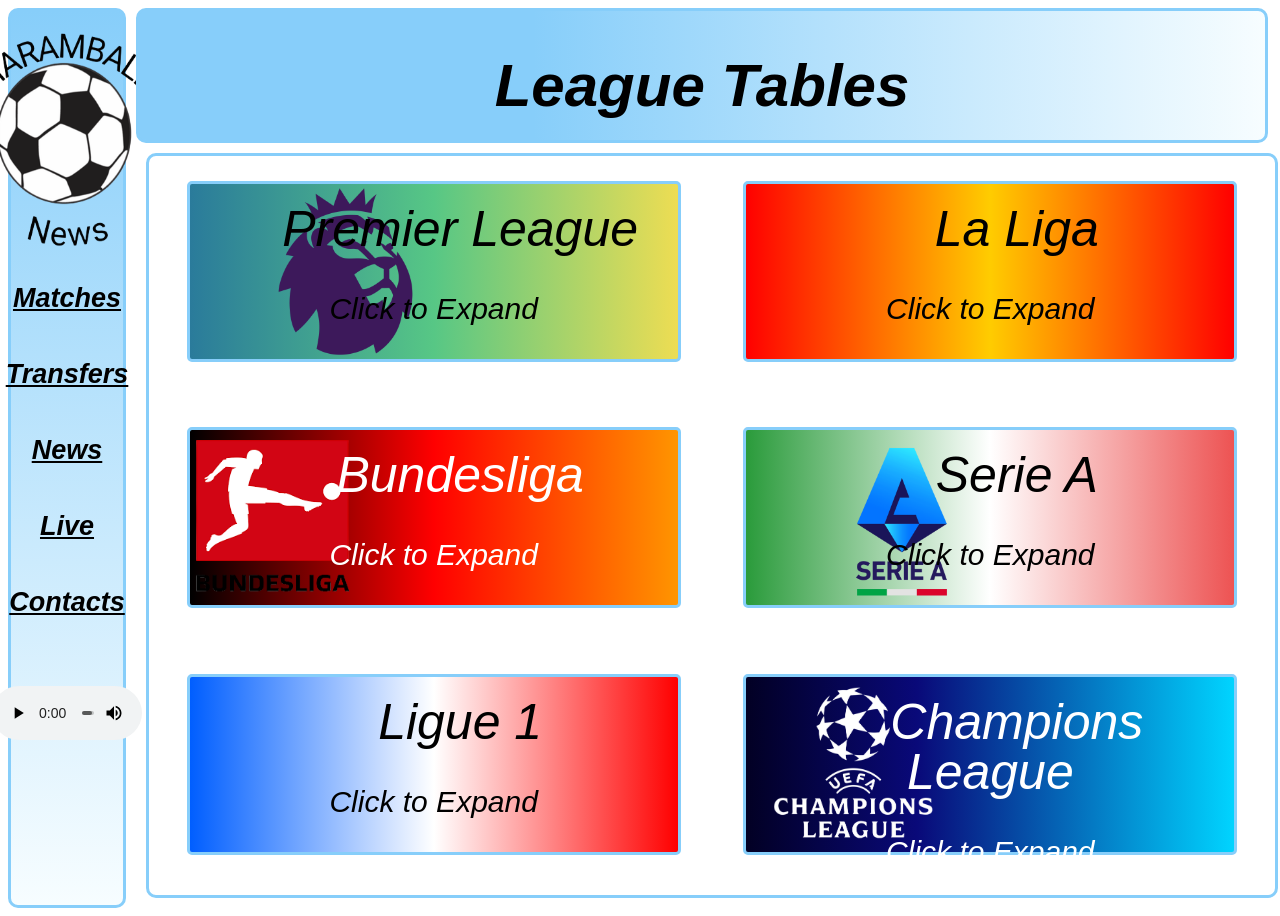
==== commit a06332e1: "lördag vecka 16 ." ====
--- a/index.html
+++ b/index.html
@@ -172,7 +172,7 @@
         </tr>
 
         <tr>
-          <td> <img class="logo" src="img/logos/Bundesliga/leverkusen.png" alt=""> Leverkusen</td>
+          <td> <img id="leverkusen" class="logo" src="img/logos/Bundesliga/leverkusen.png" alt=""> Leverkusen</td>
           <td>69</td>
           <td>19</td>
           <td>12</td>
--- a/css/style.css
+++ b/css/style.css
@@ -8,10 +8,10 @@
         'nav hd'
         'nav mn';
     font-size: xx-large;
-    font-family: Georgia, 'Times New Roman', Times, serif;
     font-weight: 300;
     font-style: italic;
     font-family: 'Times New Roman', Times, serif;
+    font-family: 'Gill Sans', 'Gill Sans MT', Calibri, 'Trebuchet MS', sans-serif;
 
 }
 
@@ -237,9 +237,7 @@
     height: 600px;
     width: 400px;
     margin: 80px;
-
-
-
+    border-radius: 10px;
     display: grid;
     grid-template-rows: 75% 25%;
 }
@@ -454,8 +452,13 @@
     }
 
     .logo {
-        width: 40px;
-        height: 40px;
+        width: 28px;
+        height: 28px;
+    }
+
+    #leverkusen {
+        width: 23px;
+        height: 23px;
     }
 
 
@@ -521,6 +524,93 @@
         font-size: 27 px;
     }
 
+    .container3 {
+        grid-template-columns: 100%;
+        grid-template-rows: auto;
+        margin: 10px;
+        gap: 10px;
+        text-shadow: 1px 1px 4px rgba(0, 0, 0, 0.8);
+        color: white;
+        font-size: 30px;
+    }
+
+    #item31 {
+        grid-row: auto;
+        grid-column: auto;
+        background-size: cover;
+        background-position: center;
+        display: flex;
+        align-items: flex-end;
+        height: 300px;
+        padding: 10px;
+        border-radius: 8px;
+
+    }
+
+    #item32 {
+        grid-row: auto;
+        grid-column: auto;
+        background-size: cover;
+        background-position: center;
+        display: flex;
+        align-items: flex-end;
+        height: 470px;
+        padding: 10px;
+        border-radius: 8px;
+    }
+
+    #item33,
+    #item34 {
+        grid-row: auto;
+        grid-column: auto;
+        background-size: cover;
+        background-position: center;
+        display: flex;
+        align-items: flex-end;
+        height: 250px;
+        padding: 10px;
+        border-radius: 8px;
+    }
+
+    .container2 {
+        display: flex;
+        flex-direction: column;
+        align-items: center;
+        margin: 10px;
+        gap: 30px;
+
+    }
+
+
+
+    .container2 div {
+        width: 90%;
+        height: 400px;
+        margin: 0;
+    }
+
+
+    .contact {
+        display: grid;
+        grid-template-rows: 75% 25%;
+        width: 90%;
+        height: 400px;
+        margin: 0;
+        border-radius: 5px;
+    }
+
+    .contact img {
+        width: 100%;
+        height: 100%;
+        object-fit: cover;
+    }
+
+
+    .contact p {
+        font-size: 25px;
+        text-align: center;
+        margin: 0;
+    }
 
 
 }
--- a/css/style.css
+++ b/css/style.css
@@ -8,10 +8,10 @@
         'nav hd'
         'nav mn';
     font-size: xx-large;
-    font-family: Georgia, 'Times New Roman', Times, serif;
     font-weight: 300;
     font-style: italic;
     font-family: 'Times New Roman', Times, serif;
+    font-family: 'Gill Sans', 'Gill Sans MT', Calibri, 'Trebuchet MS', sans-serif;
 
 }
 
@@ -237,9 +237,7 @@
     height: 600px;
     width: 400px;
     margin: 80px;
-
-
-
+    border-radius: 10px;
     display: grid;
     grid-template-rows: 75% 25%;
 }
@@ -454,8 +452,13 @@
     }
 
     .logo {
-        width: 40px;
-        height: 40px;
+        width: 28px;
+        height: 28px;
+    }
+
+    #leverkusen {
+        width: 23px;
+        height: 23px;
     }
 
 
@@ -521,6 +524,93 @@
         font-size: 27 px;
     }
 
+    .container3 {
+        grid-template-columns: 100%;
+        grid-template-rows: auto;
+        margin: 10px;
+        gap: 10px;
+        text-shadow: 1px 1px 4px rgba(0, 0, 0, 0.8);
+        color: white;
+        font-size: 30px;
+    }
+
+    #item31 {
+        grid-row: auto;
+        grid-column: auto;
+        background-size: cover;
+        background-position: center;
+        display: flex;
+        align-items: flex-end;
+        height: 300px;
+        padding: 10px;
+        border-radius: 8px;
+
+    }
+
+    #item32 {
+        grid-row: auto;
+        grid-column: auto;
+        background-size: cover;
+        background-position: center;
+        display: flex;
+        align-items: flex-end;
+        height: 470px;
+        padding: 10px;
+        border-radius: 8px;
+    }
+
+    #item33,
+    #item34 {
+        grid-row: auto;
+        grid-column: auto;
+        background-size: cover;
+        background-position: center;
+        display: flex;
+        align-items: flex-end;
+        height: 250px;
+        padding: 10px;
+        border-radius: 8px;
+    }
+
+    .container2 {
+        display: flex;
+        flex-direction: column;
+        align-items: center;
+        margin: 10px;
+        gap: 30px;
+
+    }
+
+
+
+    .container2 div {
+        width: 90%;
+        height: 400px;
+        margin: 0;
+    }
+
+
+    .contact {
+        display: grid;
+        grid-template-rows: 75% 25%;
+        width: 90%;
+        height: 400px;
+        margin: 0;
+        border-radius: 5px;
+    }
+
+    .contact img {
+        width: 100%;
+        height: 100%;
+        object-fit: cover;
+    }
+
+
+    .contact p {
+        font-size: 25px;
+        text-align: center;
+        margin: 0;
+    }
 
 
 }
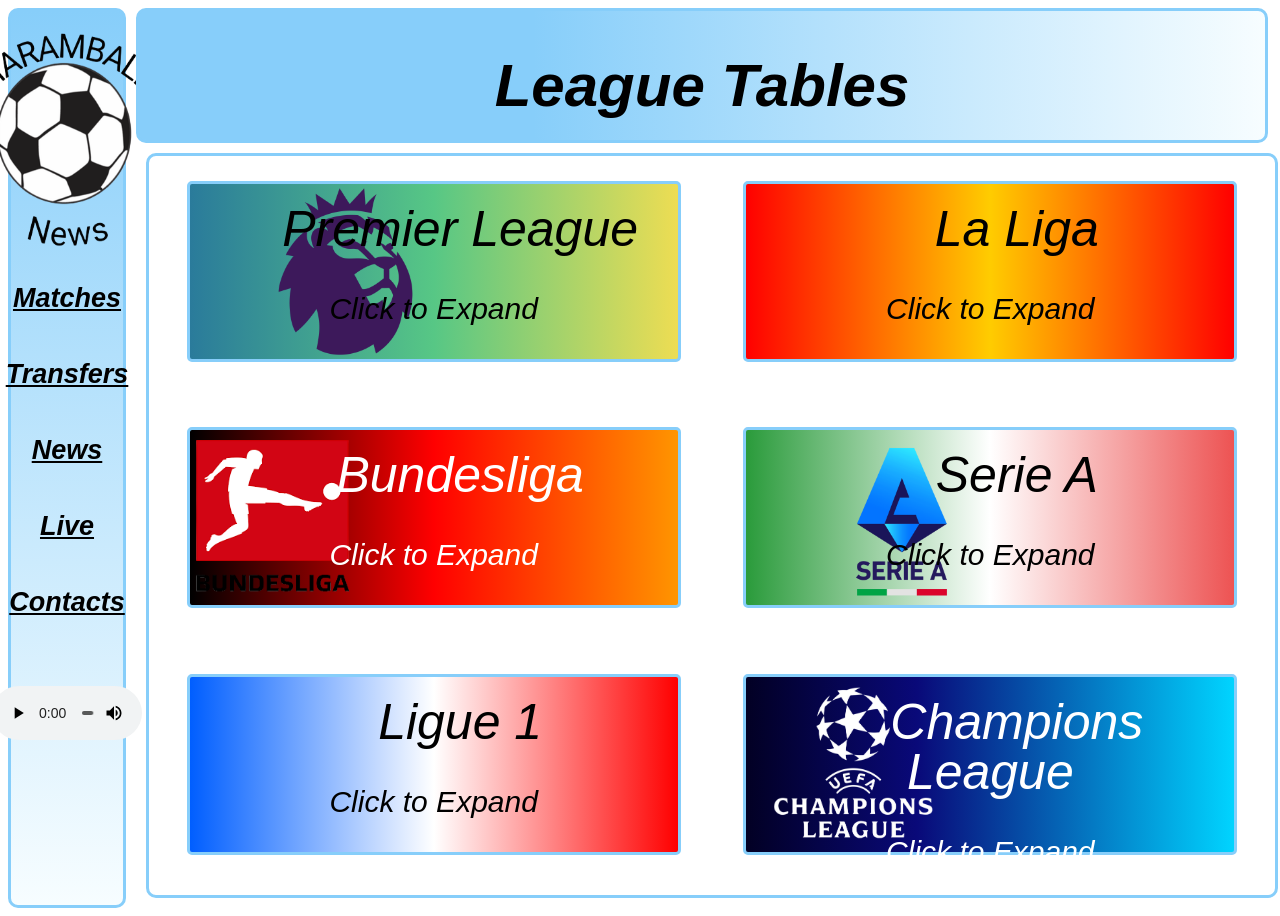
==== commit 72118c4a: "lördag 2 vecka 16" ====
--- a/index.html
+++ b/index.html
@@ -394,7 +394,7 @@
     <h1><a href="index2.html">Matches</a></h1>
     <h1><a href="index3.html">Transfers</a></h1>
     <h1><a href="index4.html">News</a></h1>
-    <h1><a href="index5.html">Live</a></h1>
+    <h1><a href="https://www.spl.com.sa/en/broadcasters">Live</a></h1>
     <h1><a href="indexcontacts.html">Contacts</a></h1>
 
 
--- a/css/style.css
+++ b/css/style.css
@@ -351,7 +351,6 @@
 }
 
 #big div {
-    background: transparent;
     margin: 10px;
     border-radius: 5px;
     border: 3px solid #87cefa;
@@ -381,6 +380,89 @@
 .menu-button {
     display: none;
 }
+
+#item41 {
+    background: linear-gradient(90deg, #00C9FF 0%, #92FE9D 100%);
+
+}
+
+#item42 {
+    background: linear-gradient(90deg, #e3ffe7 0%, #d9e7ff 100%);
+}
+
+#item43 {
+    background: linear-gradient(90deg, #00d2ff 0%, #3a47d5 100%);
+}
+
+#item44 {
+    background: linear-gradient(90deg, #efd5ff 0%, #515ada 100%);
+}
+
+#item45 {
+    background: linear-gradient(90deg, #FC466B 0%, #3F5EFB 100%);
+}
+
+#item46 {
+    background: linear-gradient(90deg, #00C9FF 0%, #92FE9D 100%);
+}
+
+#item47 {
+    background: linear-gradient(90deg, #fcff9e 0%, #c67700 100%);
+}
+
+#item48 {
+    background: linear-gradient(90deg, #3F2B96 0%, #A8C0FF 100%);
+}
+
+#item49 {
+    background: linear-gradient(90deg, #0700b8 0%, #00ff88 100%);
+}
+
+#item410 {
+    background: linear-gradient(90deg, #d53369 0%, #daae51 100%);
+}
+
+
+#item51 {
+    background: linear-gradient(90deg, #00C9FF 0%, #92FE9D 100%);
+}
+
+#item52 {
+    background: linear-gradient(90deg, #00C9FF 0%, #92FE9D 100%);
+}
+
+#item53 {
+    background: linear-gradient(90deg, #00C9FF 0%, #92FE9D 100%)
+}
+
+#item54 {
+    background: linear-gradient(90deg, #00C9FF 0%, #92FE9D 100%);
+}
+
+#item55 {
+    background: linear-gradient(90deg, #00C9FF 0%, #92FE9D 100%);
+}
+
+#item56 {
+    background: linear-gradient(90deg, #00C9FF 0%, #92FE9D 100%);
+}
+
+#item57 {
+    background: linear-gradient(90deg, #00C9FF 0%, #92FE9D 100%);
+}
+
+#item58 {
+    background: linear-gradient(90deg, #00C9FF 0%, #92FE9D 100%);
+}
+
+#item59 {
+    background: linear-gradient(90deg, #00C9FF 0%, #92FE9D 100%);
+}
+
+#item510 {
+    background: linear-gradient(90deg, #00C9FF 0%, #92FE9D 100%);
+}
+
 
 
 
@@ -468,7 +550,7 @@
     }
 
     .container4 {
-        font-size: 35px;
+        font-size: 25px;
         width: 100%;
         margin: 0px;
         font-weight: 999;
@@ -482,7 +564,7 @@
     }
 
     #big {
-        height: 800px;
+        height: auto;
         font-size: 25px;
     }
 
--- a/css/style.css
+++ b/css/style.css
@@ -351,7 +351,6 @@
 }
 
 #big div {
-    background: transparent;
     margin: 10px;
     border-radius: 5px;
     border: 3px solid #87cefa;
@@ -381,6 +380,89 @@
 .menu-button {
     display: none;
 }
+
+#item41 {
+    background: linear-gradient(90deg, #00C9FF 0%, #92FE9D 100%);
+
+}
+
+#item42 {
+    background: linear-gradient(90deg, #e3ffe7 0%, #d9e7ff 100%);
+}
+
+#item43 {
+    background: linear-gradient(90deg, #00d2ff 0%, #3a47d5 100%);
+}
+
+#item44 {
+    background: linear-gradient(90deg, #efd5ff 0%, #515ada 100%);
+}
+
+#item45 {
+    background: linear-gradient(90deg, #FC466B 0%, #3F5EFB 100%);
+}
+
+#item46 {
+    background: linear-gradient(90deg, #00C9FF 0%, #92FE9D 100%);
+}
+
+#item47 {
+    background: linear-gradient(90deg, #fcff9e 0%, #c67700 100%);
+}
+
+#item48 {
+    background: linear-gradient(90deg, #3F2B96 0%, #A8C0FF 100%);
+}
+
+#item49 {
+    background: linear-gradient(90deg, #0700b8 0%, #00ff88 100%);
+}
+
+#item410 {
+    background: linear-gradient(90deg, #d53369 0%, #daae51 100%);
+}
+
+
+#item51 {
+    background: linear-gradient(90deg, #00C9FF 0%, #92FE9D 100%);
+}
+
+#item52 {
+    background: linear-gradient(90deg, #00C9FF 0%, #92FE9D 100%);
+}
+
+#item53 {
+    background: linear-gradient(90deg, #00C9FF 0%, #92FE9D 100%)
+}
+
+#item54 {
+    background: linear-gradient(90deg, #00C9FF 0%, #92FE9D 100%);
+}
+
+#item55 {
+    background: linear-gradient(90deg, #00C9FF 0%, #92FE9D 100%);
+}
+
+#item56 {
+    background: linear-gradient(90deg, #00C9FF 0%, #92FE9D 100%);
+}
+
+#item57 {
+    background: linear-gradient(90deg, #00C9FF 0%, #92FE9D 100%);
+}
+
+#item58 {
+    background: linear-gradient(90deg, #00C9FF 0%, #92FE9D 100%);
+}
+
+#item59 {
+    background: linear-gradient(90deg, #00C9FF 0%, #92FE9D 100%);
+}
+
+#item510 {
+    background: linear-gradient(90deg, #00C9FF 0%, #92FE9D 100%);
+}
+
 
 
 
@@ -468,7 +550,7 @@
     }
 
     .container4 {
-        font-size: 35px;
+        font-size: 25px;
         width: 100%;
         margin: 0px;
         font-weight: 999;
@@ -482,7 +564,7 @@
     }
 
     #big {
-        height: 800px;
+        height: auto;
         font-size: 25px;
     }
 
